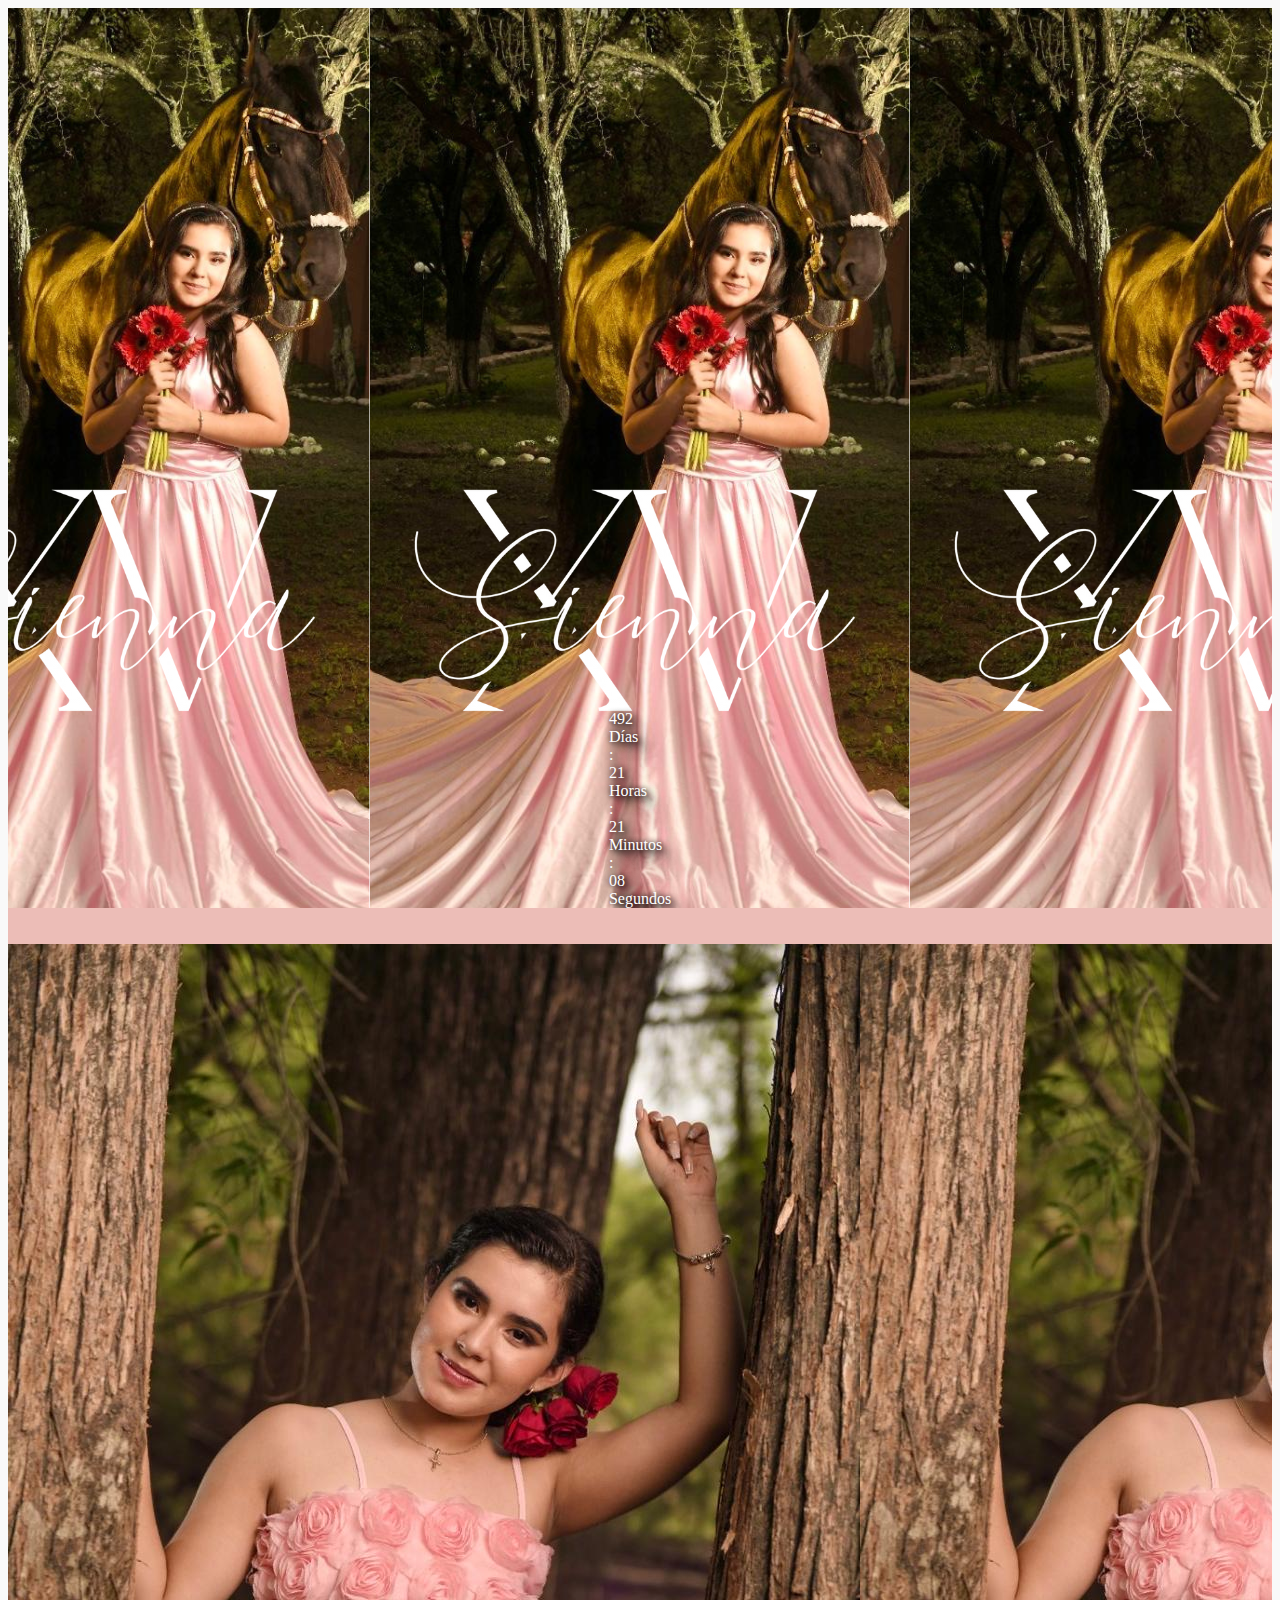
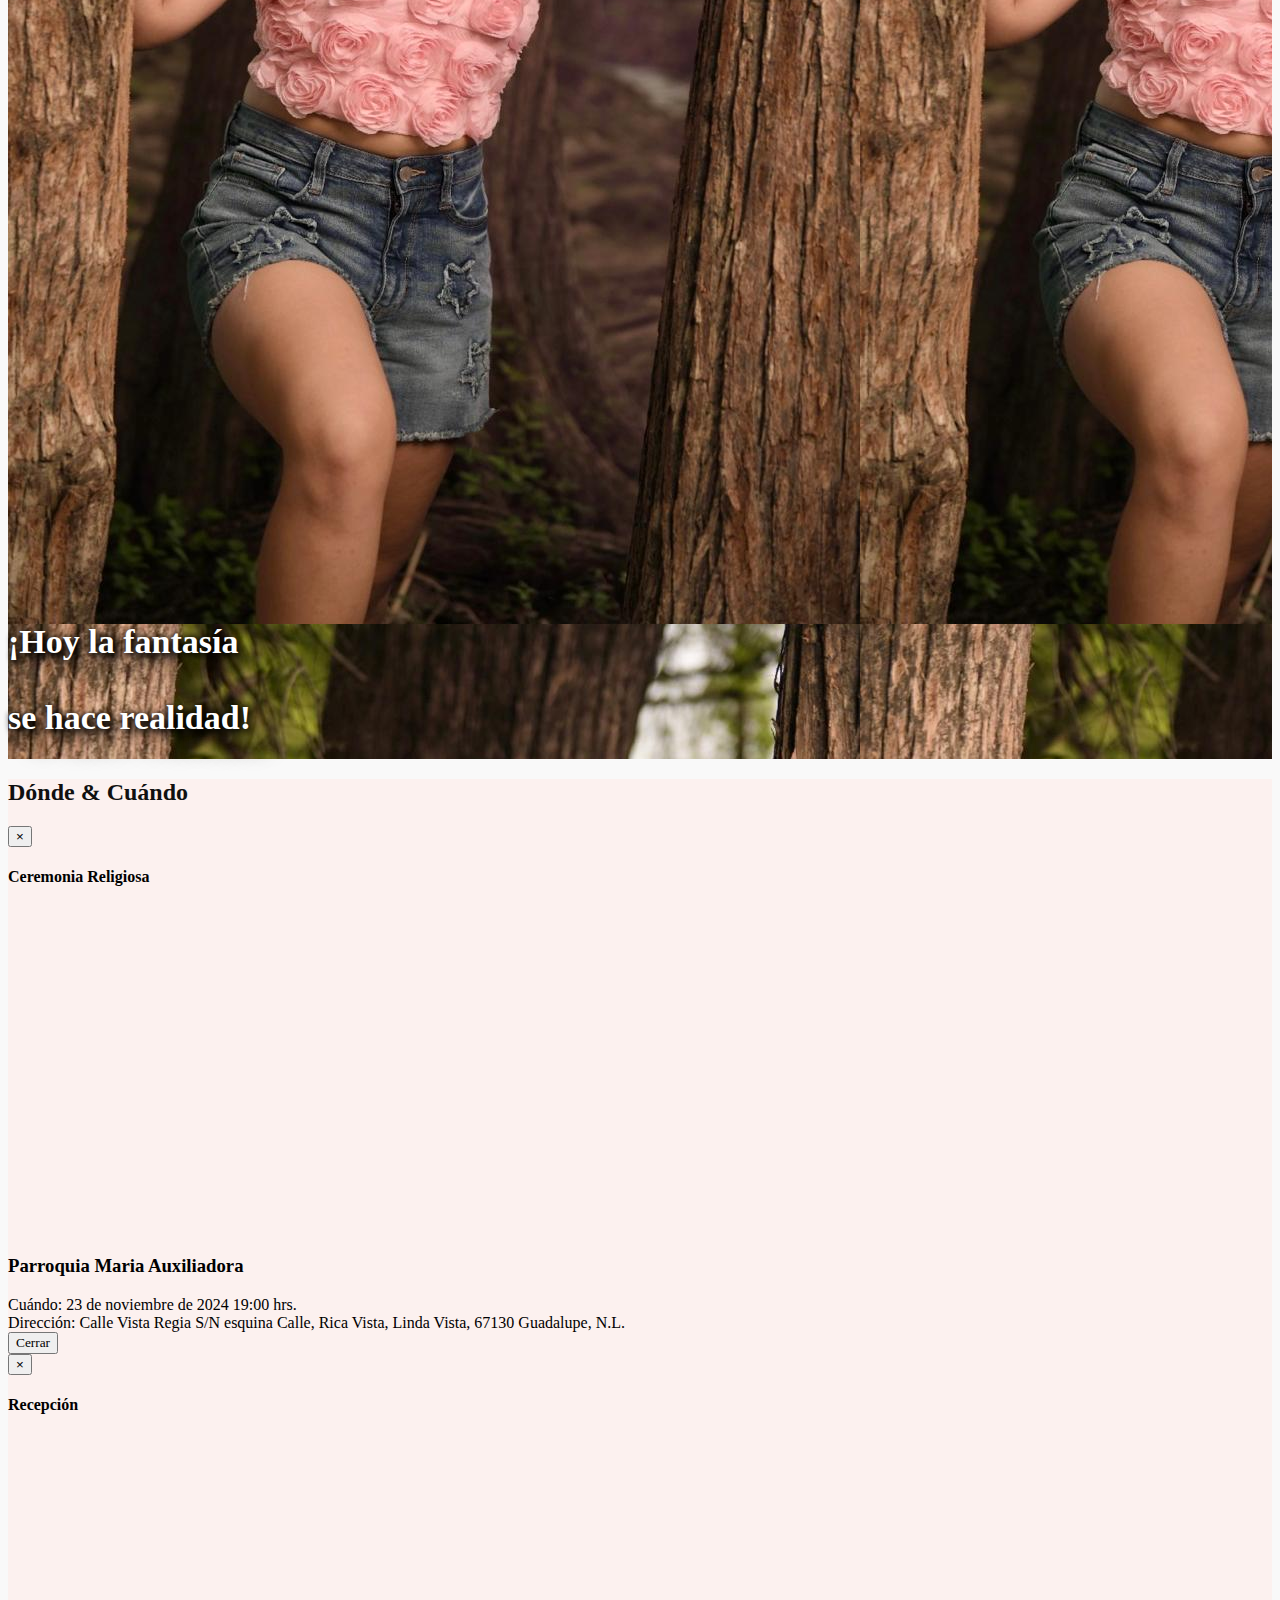
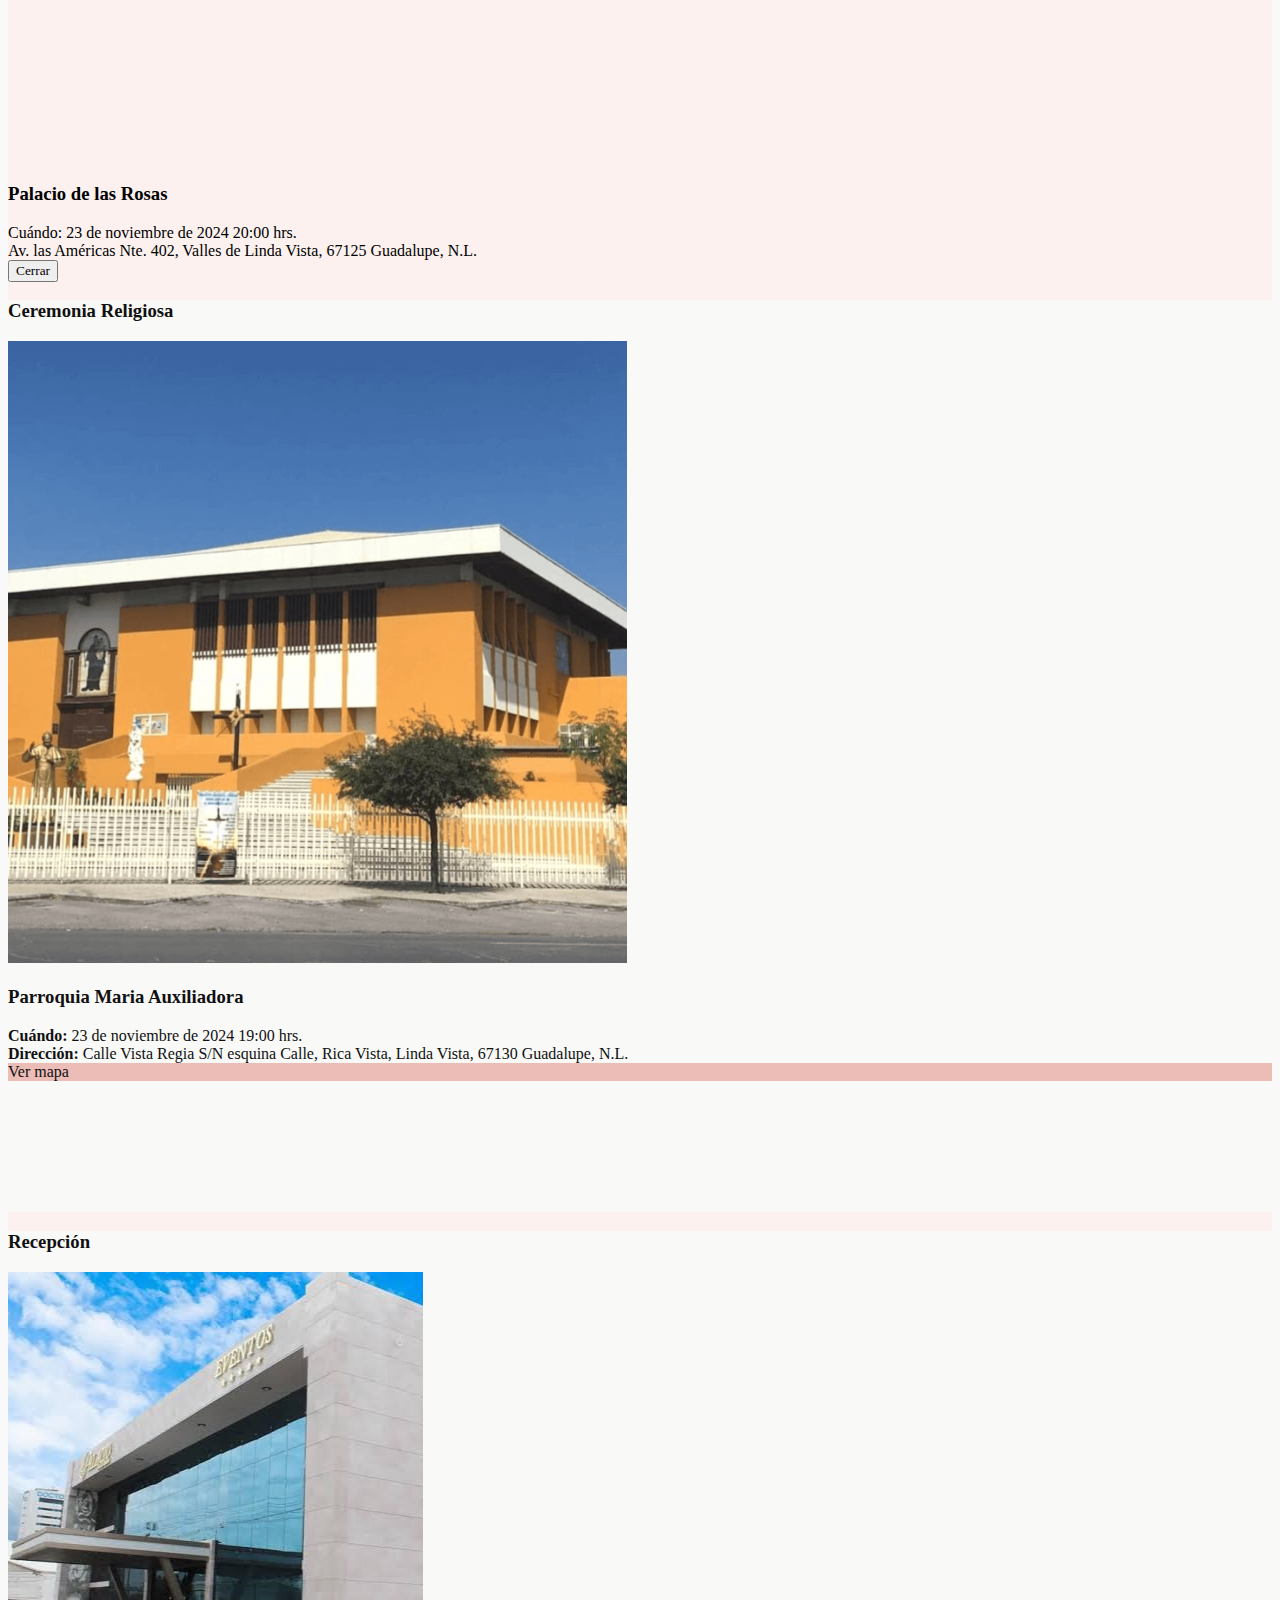
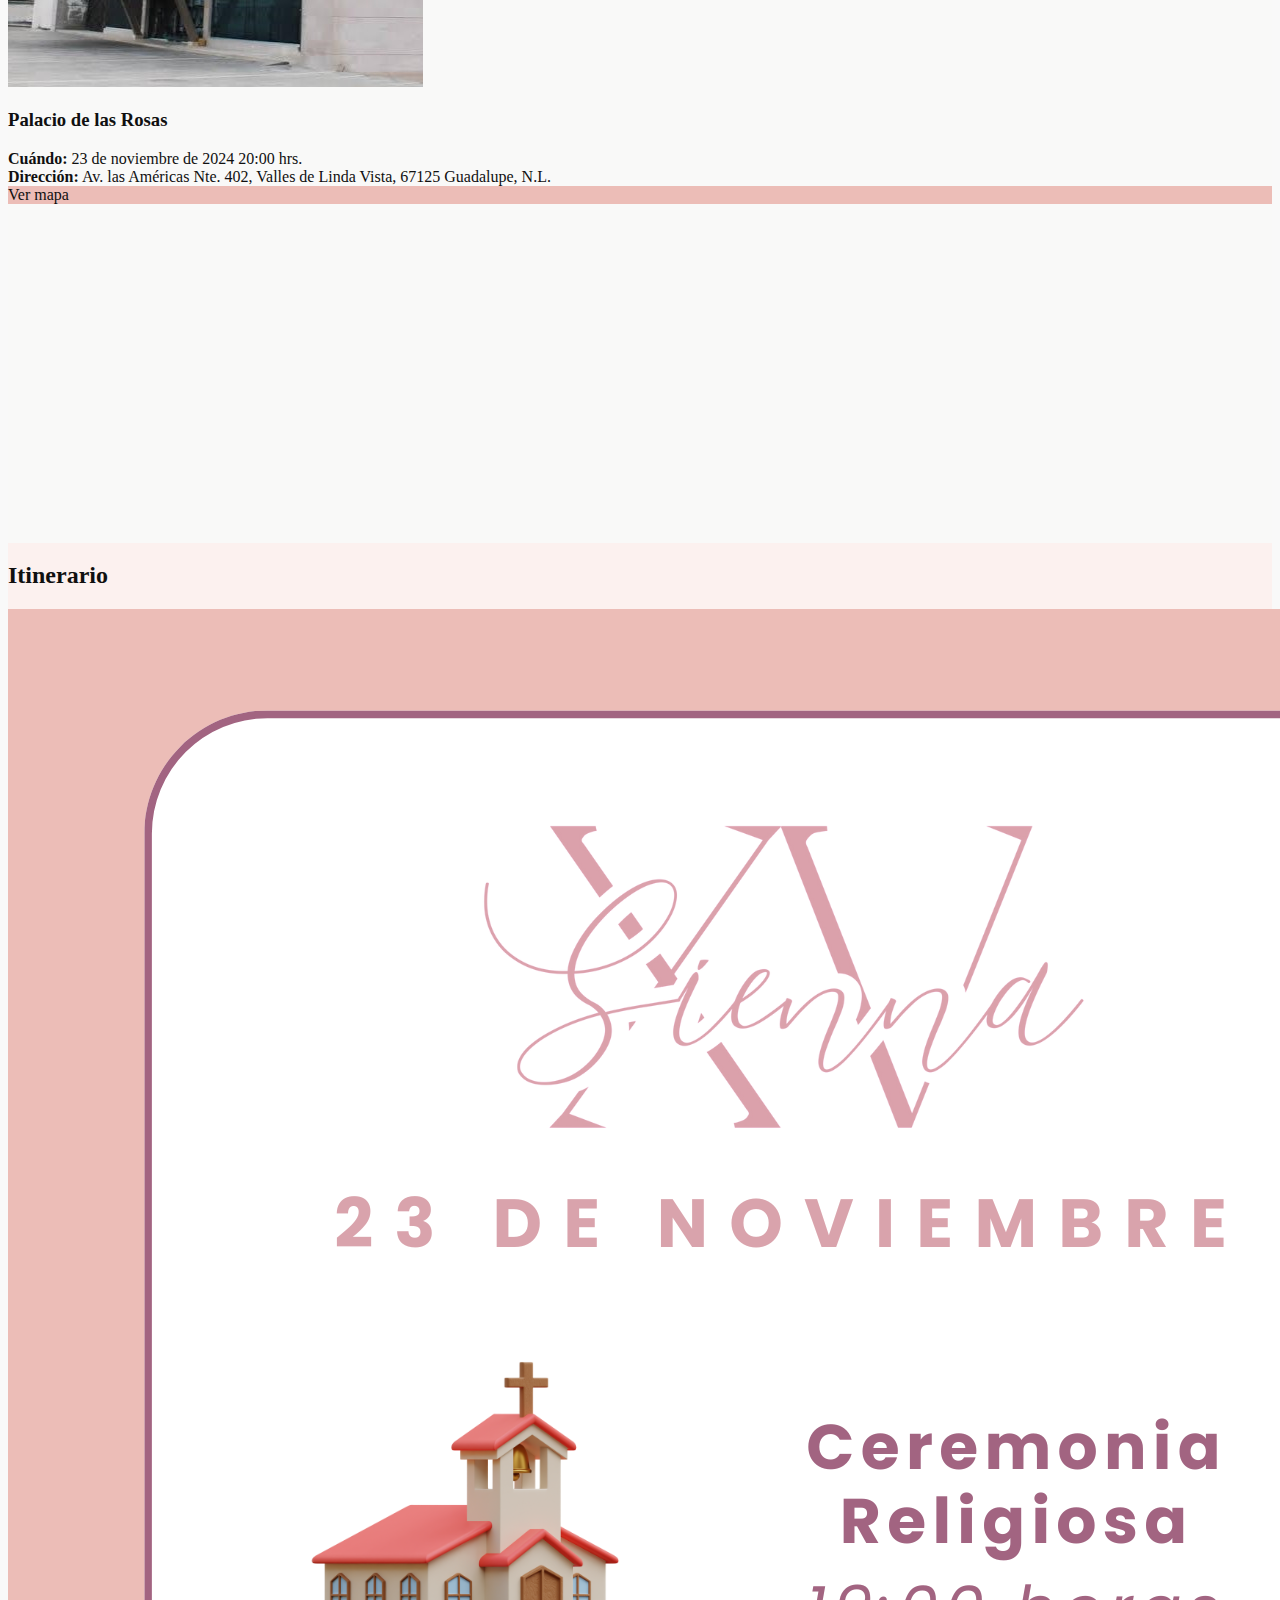
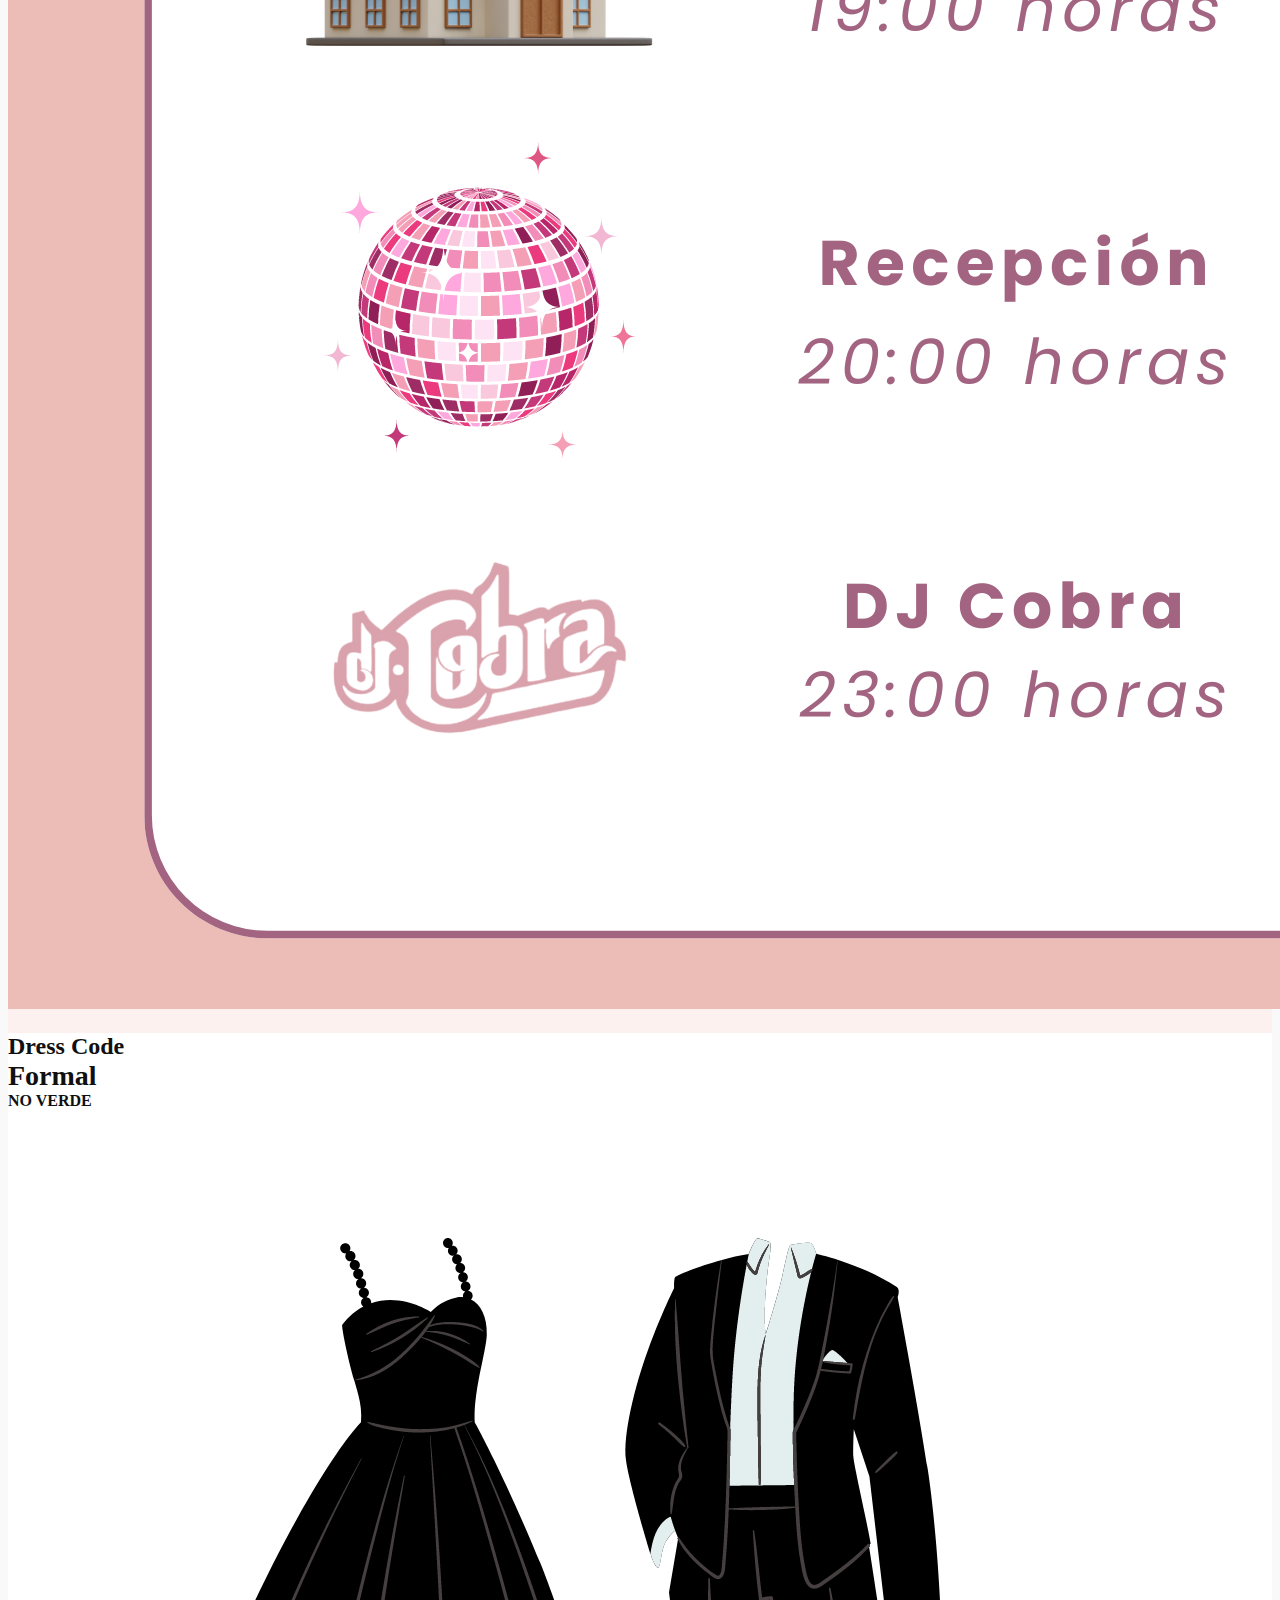
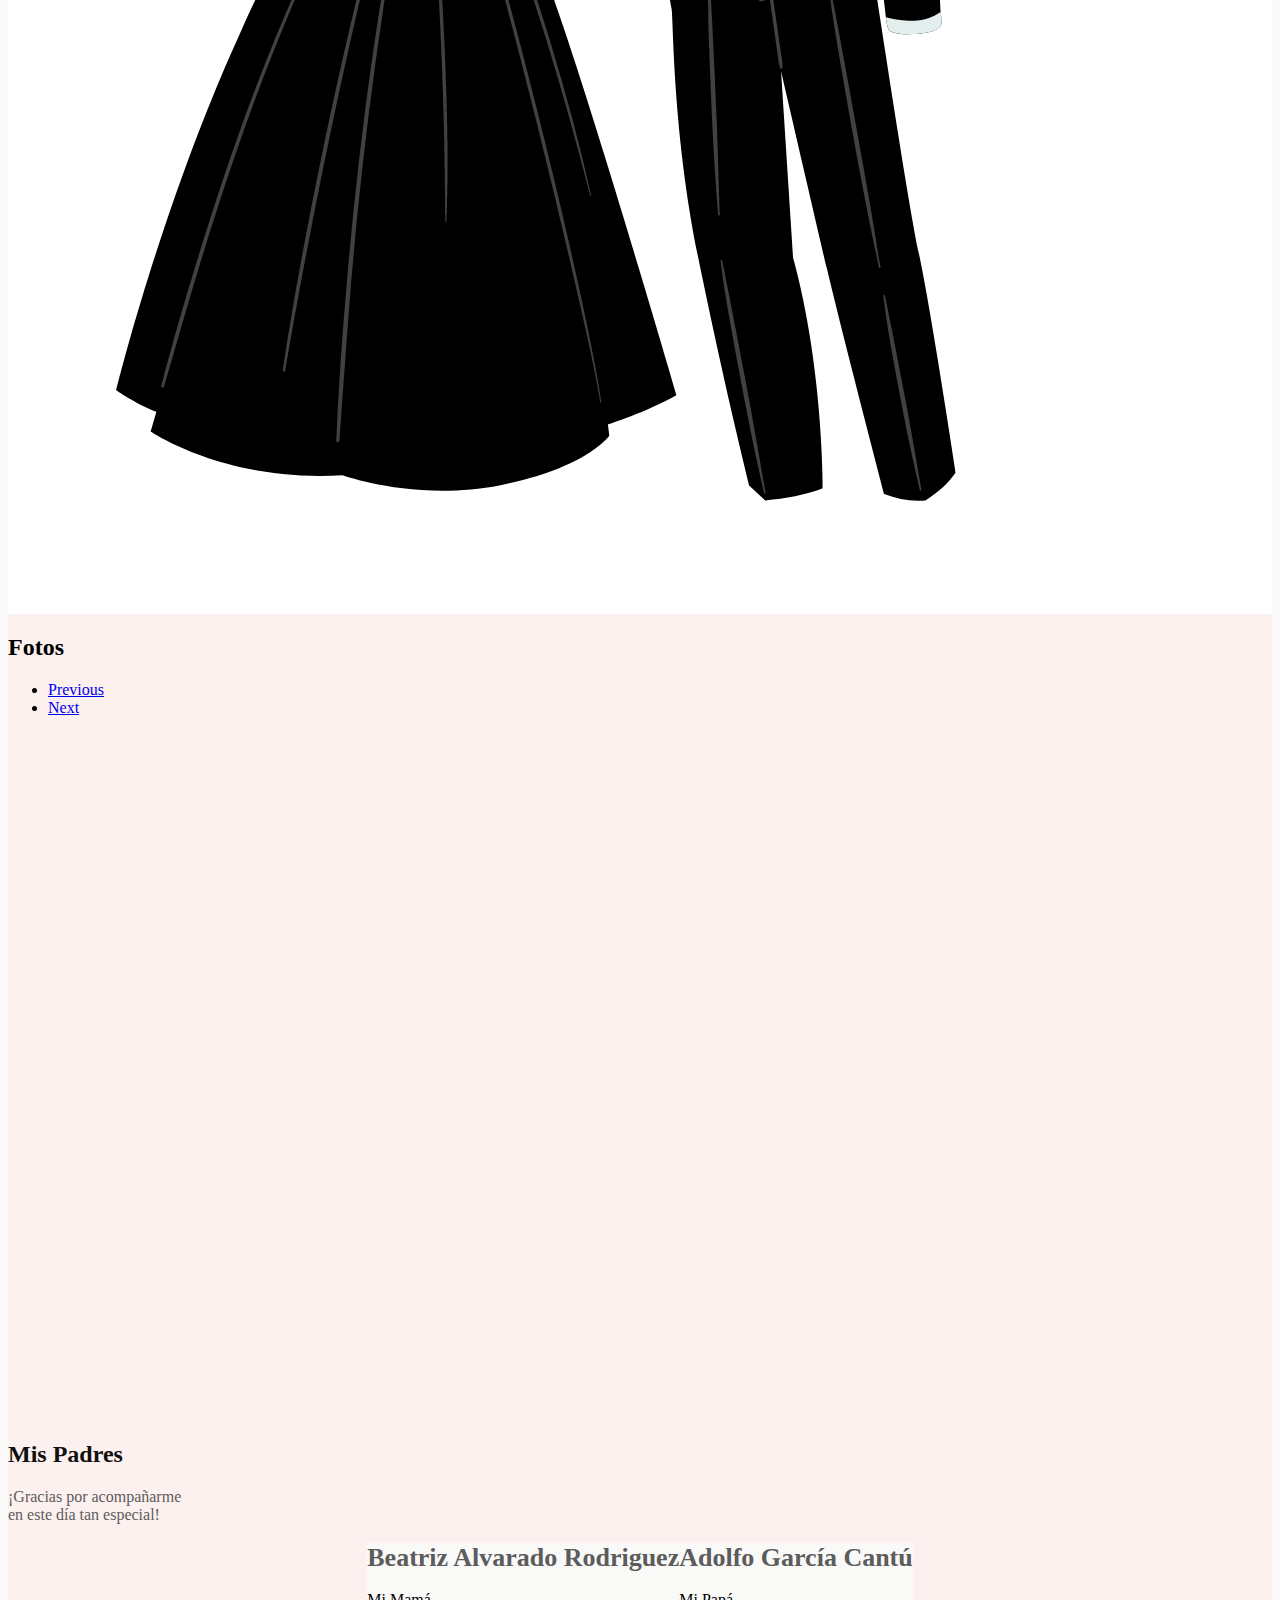
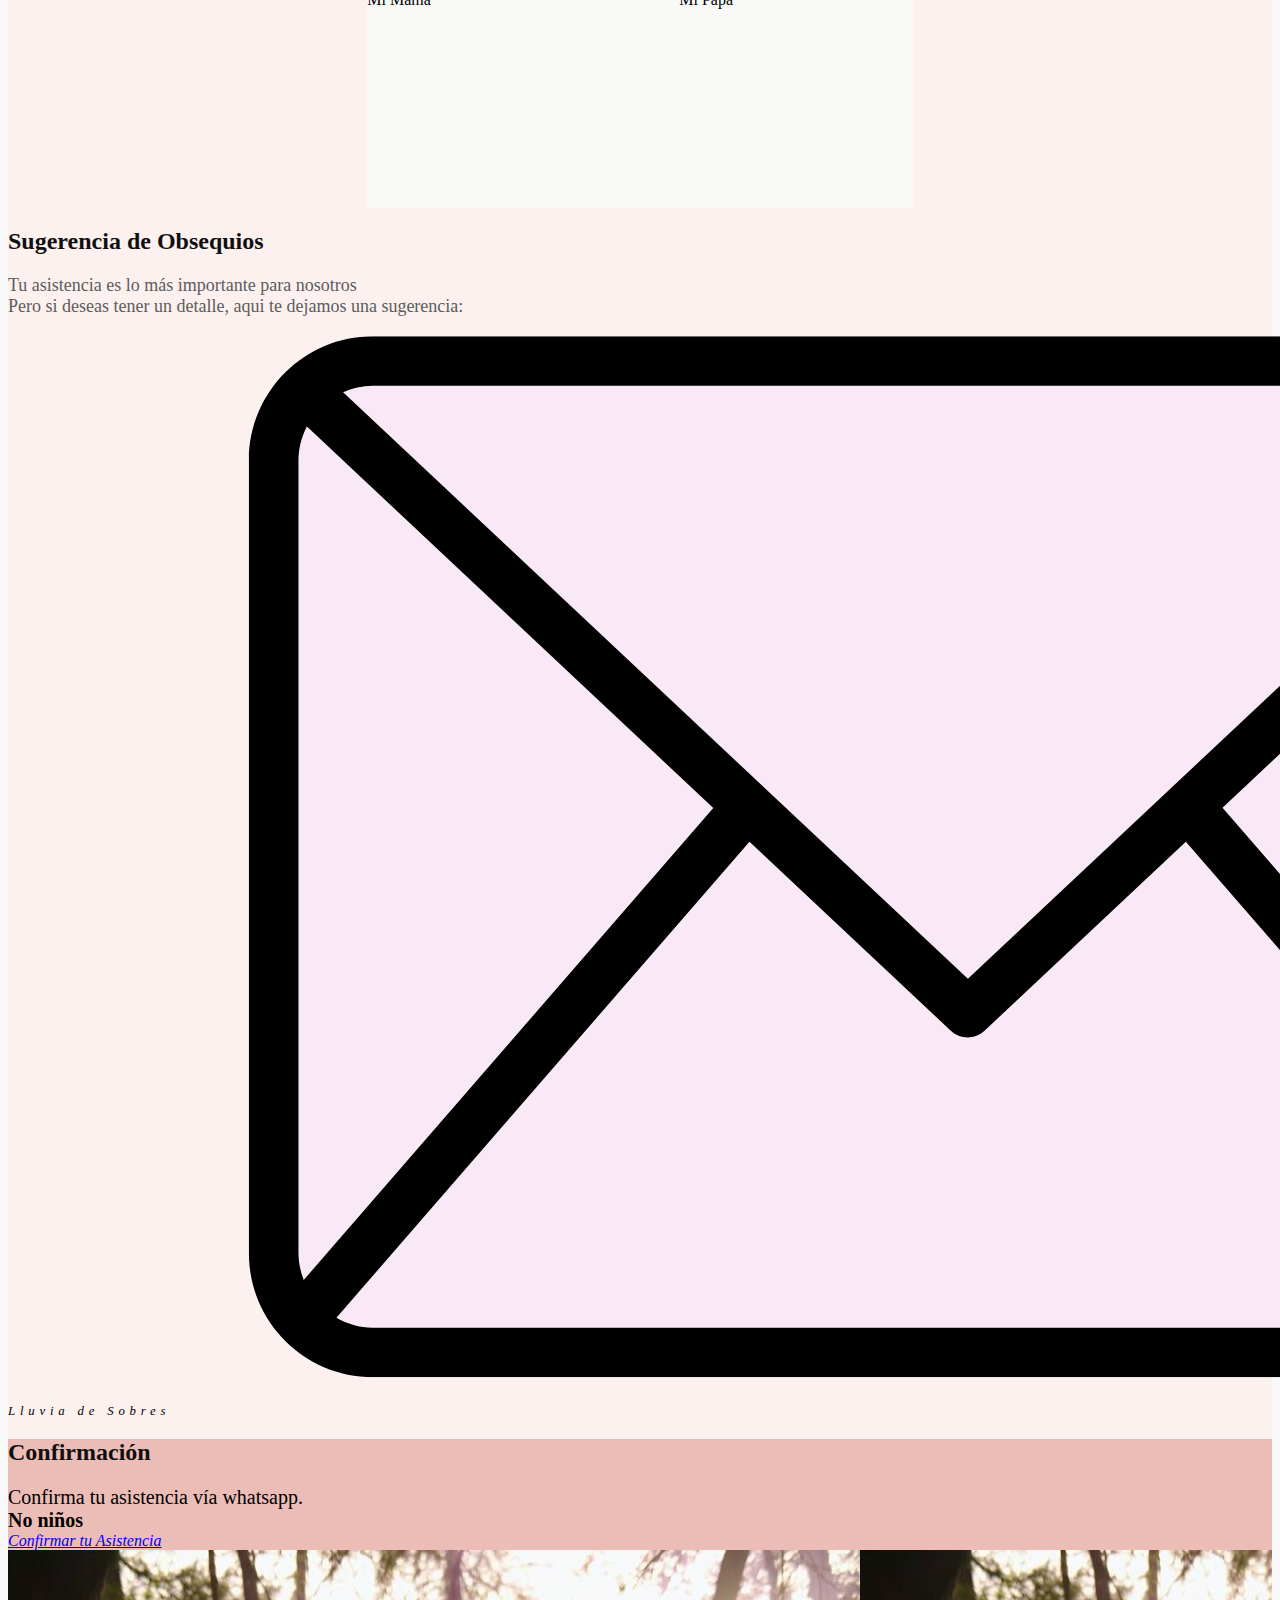
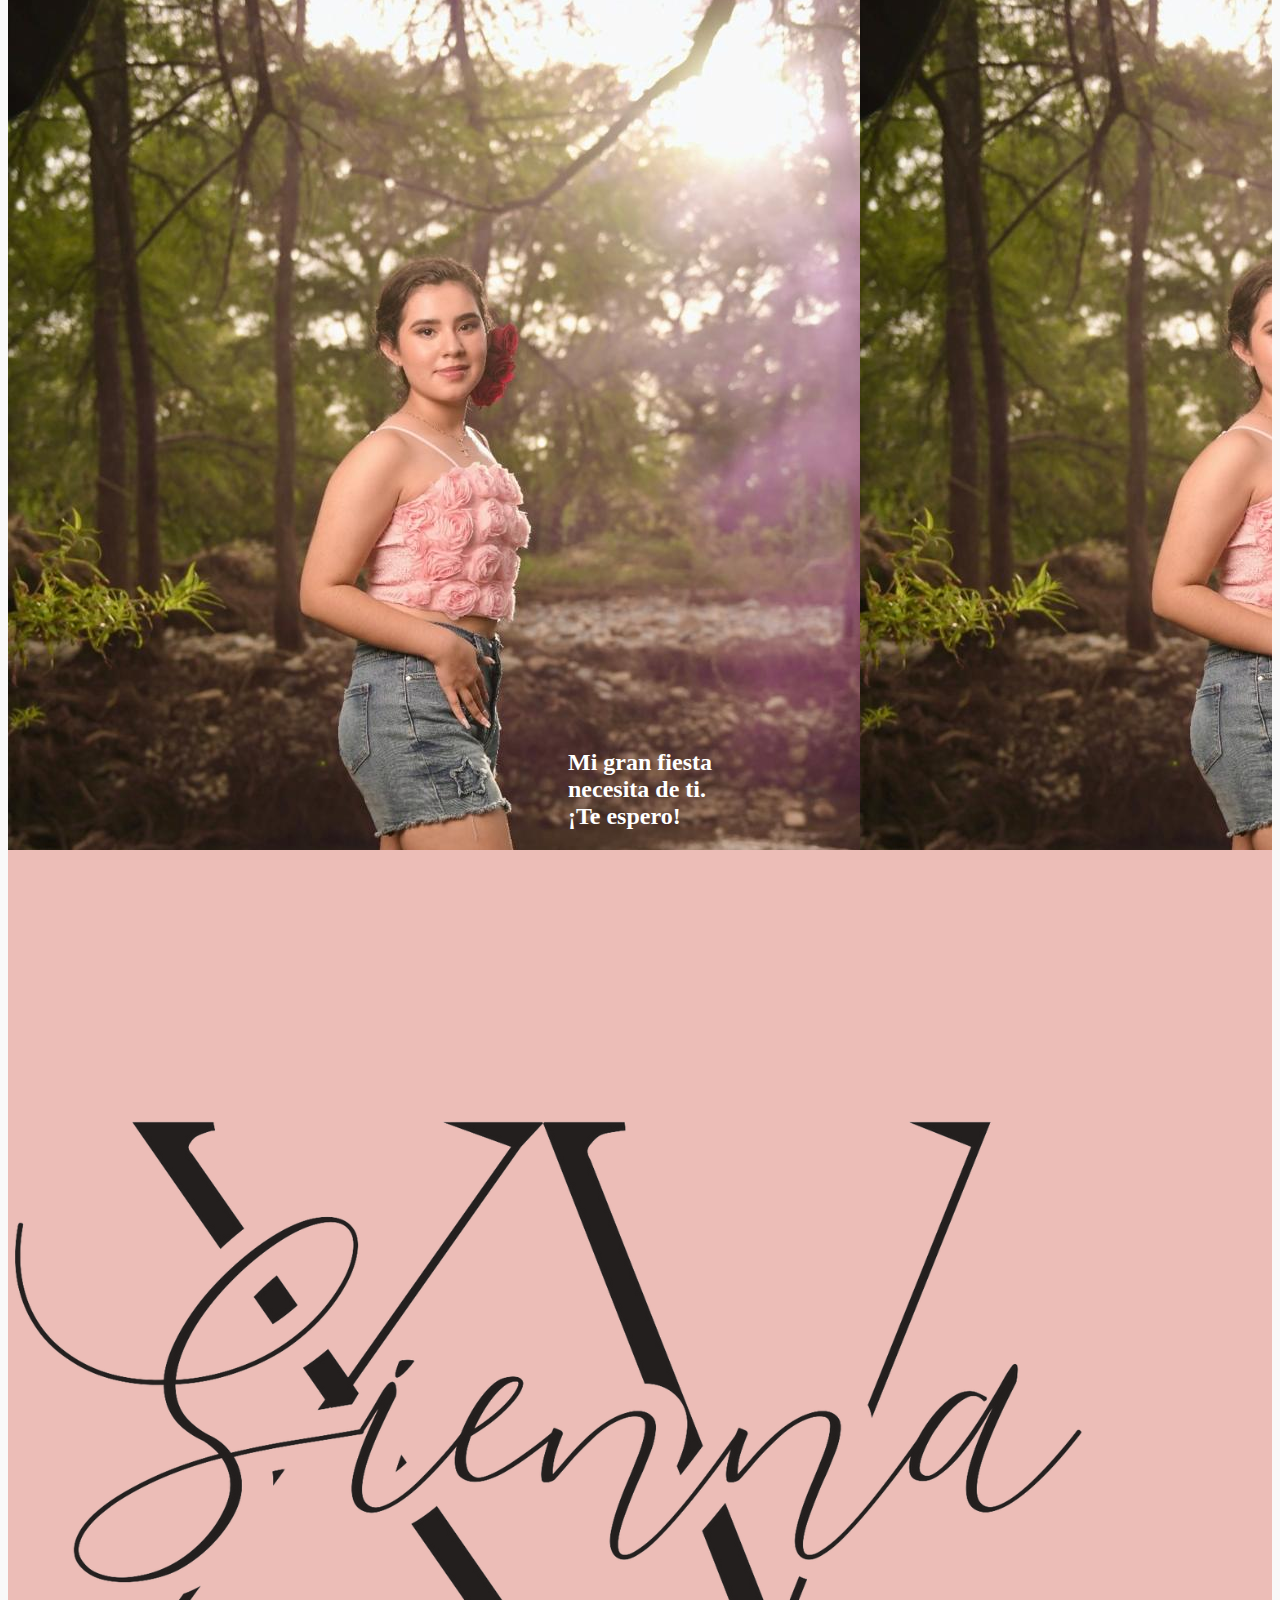
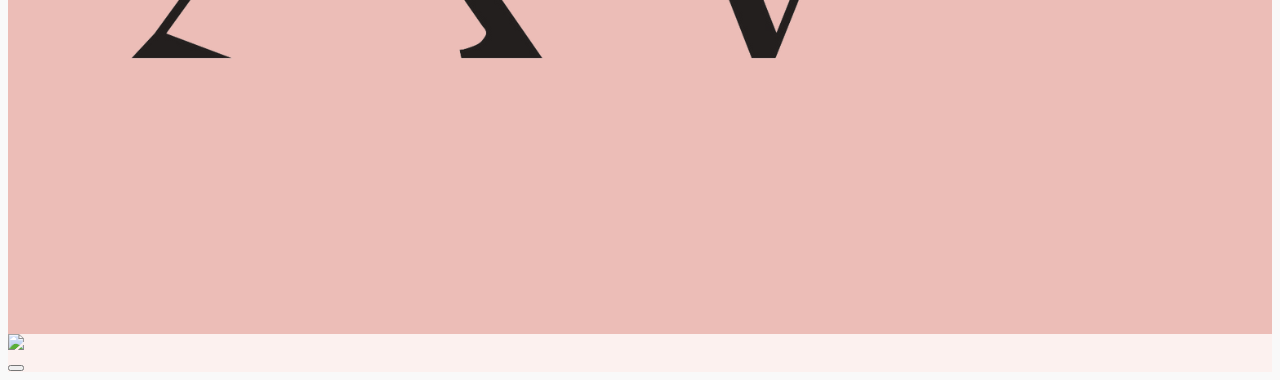
==== Index.html @ c0b5ac03 "Add files via upload" ====
<!DOCTYPE html>
<html lang="es" class="js flexbox flexboxlegacy canvas canvastext webgl no-touch geolocation postmessage no-websqldatabase indexeddb hashchange history draganddrop websockets rgba hsla multiplebgs backgroundsize borderimage borderradius boxshadow textshadow opacity cssanimations csscolumns cssgradients cssreflections csstransforms csstransforms3d csstransitions fontface generatedcontent video audio localstorage sessionstorage webworkers no-applicationcache svg inlinesvg smil svgclippaths desktop landscape"><head><meta http-equiv="Content-Type" content="text/html; charset=UTF-8">

<meta http-equiv="X-UA-Compatible" content="IE=edge">

<meta name="viewport" content="width=device-width, initial-scale=1">

<meta name="description" content="Invitaciones para eventos">
<meta name="author" content="Desarrollado por Gonzalo Nuñez - nunezgonzalo@gmail.com">
<meta name="slug" content="misxv-sienna-p ">
<meta property="og:title" content="Mis XV - Sienna">
<meta property="og:type" content="article">


<meta property="og:description" content="📨 Micaela y Thiago">
<meta property="og:image" content="https://invitameok.com/invitaciones/admin/imagenes/18579/IMG-OGMIN.jpg">
<meta property="og:image:width" content="480">
<meta property="og:image:height" content="320">

<script async="" src="./Nuevo mensaje!_files/fbevents.js.descargar"></script><script type="text/javascript" async="" src="./Nuevo mensaje!_files/js"></script><script async="" src="./Nuevo mensaje!_files/gtm.js.descargar"></script><script src="./Nuevo mensaje!_files/jquery-3.6.0.min.js.descargar" type="text/javascript"></script>
<script src="./Nuevo mensaje!_files/bootstrap.min.js.descargar" type="text/javascript"></script>
<link type="image/x-icon" rel="shortcut icon" href="https://invitameok.com/js/whatsapp/assets/img/browser-title-number.png">

<link href="./Nuevo mensaje!_files/fontawesome.min.css" rel="stylesheet">
<link href="./Nuevo mensaje!_files/czm-chat-support.css" rel="stylesheet">

<script src="./Nuevo mensaje!_files/confetti.browser.js.descargar" type="text/javascript"></script>
<link rel="stylesheet" href="./Nuevo mensaje!_files/font-awesome_all.min.css">

<style type="text/css">@font-face {font-family:Russo One;font-style:normal;font-weight:400;src:url(/cf-fonts/s/russo-one/5.0.18/latin/400/normal.woff2);unicode-range:U+0000-00FF,U+0131,U+0152-0153,U+02BB-02BC,U+02C6,U+02DA,U+02DC,U+0304,U+0308,U+0329,U+2000-206F,U+2074,U+20AC,U+2122,U+2191,U+2193,U+2212,U+2215,U+FEFF,U+FFFD;font-display:swap;}@font-face {font-family:Russo One;font-style:normal;font-weight:400;src:url(/cf-fonts/s/russo-one/5.0.18/cyrillic/400/normal.woff2);unicode-range:U+0301,U+0400-045F,U+0490-0491,U+04B0-04B1,U+2116;font-display:swap;}@font-face {font-family:Russo One;font-style:normal;font-weight:400;src:url(/cf-fonts/s/russo-one/5.0.18/latin-ext/400/normal.woff2);unicode-range:U+0100-02AF,U+0304,U+0308,U+0329,U+1E00-1E9F,U+1EF2-1EFF,U+2020,U+20A0-20AB,U+20AD-20CF,U+2113,U+2C60-2C7F,U+A720-A7FF;font-display:swap;}</style>

<link rel="stylesheet" href="./Nuevo mensaje!_files/bootstrap.min.css">

<link rel="stylesheet" href="./Nuevo mensaje!_files/animate.min.css">

<link rel="stylesheet" href="./Nuevo mensaje!_files/style.css">
<link rel="stylesheet" href="./Nuevo mensaje!_files/estilos.css">


<link rel="stylesheet" href="./Nuevo mensaje!_files/venobox.min.css" type="text/css" media="screen">
<style type="text/css">@font-face {font-family:Roboto;font-style:normal;font-weight:400;src:url(/cf-fonts/s/roboto/5.0.11/latin-ext/400/normal.woff2);unicode-range:U+0100-02AF,U+0304,U+0308,U+0329,U+1E00-1E9F,U+1EF2-1EFF,U+2020,U+20A0-20AB,U+20AD-20CF,U+2113,U+2C60-2C7F,U+A720-A7FF;font-display:swap;}@font-face {font-family:Roboto;font-style:normal;font-weight:400;src:url(/cf-fonts/s/roboto/5.0.11/cyrillic-ext/400/normal.woff2);unicode-range:U+0460-052F,U+1C80-1C88,U+20B4,U+2DE0-2DFF,U+A640-A69F,U+FE2E-FE2F;font-display:swap;}@font-face {font-family:Roboto;font-style:normal;font-weight:400;src:url(/cf-fonts/s/roboto/5.0.11/greek-ext/400/normal.woff2);unicode-range:U+1F00-1FFF;font-display:swap;}@font-face {font-family:Roboto;font-style:normal;font-weight:400;src:url(/cf-fonts/s/roboto/5.0.11/vietnamese/400/normal.woff2);unicode-range:U+0102-0103,U+0110-0111,U+0128-0129,U+0168-0169,U+01A0-01A1,U+01AF-01B0,U+0300-0301,U+0303-0304,U+0308-0309,U+0323,U+0329,U+1EA0-1EF9,U+20AB;font-display:swap;}@font-face {font-family:Roboto;font-style:normal;font-weight:400;src:url(/cf-fonts/s/roboto/5.0.11/latin/400/normal.woff2);unicode-range:U+0000-00FF,U+0131,U+0152-0153,U+02BB-02BC,U+02C6,U+02DA,U+02DC,U+0304,U+0308,U+0329,U+2000-206F,U+2074,U+20AC,U+2122,U+2191,U+2193,U+2212,U+2215,U+FEFF,U+FFFD;font-display:swap;}@font-face {font-family:Roboto;font-style:normal;font-weight:400;src:url(/cf-fonts/s/roboto/5.0.11/greek/400/normal.woff2);unicode-range:U+0370-03FF;font-display:swap;}@font-face {font-family:Roboto;font-style:normal;font-weight:400;src:url(/cf-fonts/s/roboto/5.0.11/cyrillic/400/normal.woff2);unicode-range:U+0301,U+0400-045F,U+0490-0491,U+04B0-04B1,U+2116;font-display:swap;}</style>
<style>
            @font-face{
                font-family:Vibes;
                src: url(/invitaciones/fonts/theme/4Mi5RG_9LjQYrTU55GN_L6CWcynf_cDxXwCLxiixG1c.ttf);            }
        </style>
<style>
            @font-face{
                font-family:LifeSavers;
                src: url(/invitaciones/fonts/theme/LifeSavers-Regular.ttf);               /* src: url(/fonts/theme/Kqy6-utIpx_30Xzecmeo8_esZW2xOQ-xsNqO47m55DA.ttf);*/
            }
        </style>

<style>
        @font-face{
            font-family:Josefin Slab;
            src: url('/invitaciones/fonts/theme/46aYWdgz-1oFX11flmyEfS3USBnSvpkopQaUR-2r7iU.ttf');
        }
        .modal-audio{
            padding: 4%;
            text-align: center;
        }
        .modal-audio span{
            color: black !important;
        }
        .modal-audio .btn{
            border-radius: 10px;
            margin-top: 3%;
        }
        .letraPrincipal{
            font-family:Vibes !important;
        }
        .letraSecundaria{
            font-family:LifeSavers !important;
        }

    </style>
<meta name="msapplication-TileColor" content="#ffffff">
<meta name="msapplication-TileImage" content="/ms-icon-144x144.png">
<meta name="theme-color" content="#ffffff">
<title>Nuevo mensaje!</title>

<link href="./Nuevo mensaje!_files/bootstrap(1).min.css" rel="stylesheet" type="text/css">

<link href="./Nuevo mensaje!_files/font-awesome.min.css" rel="stylesheet" type="text/css">


<link href="./Nuevo mensaje!_files/flexslider.css" rel="stylesheet" type="text/css">

<link href="./Nuevo mensaje!_files/magnific-popup.css" rel="stylesheet" type="text/css">

<link href="./Nuevo mensaje!_files/animate.css" rel="stylesheet" type="text/css">


<link href="./Nuevo mensaje!_files/owl.carousel.css" rel="stylesheet" type="text/css">

<link href="./Nuevo mensaje!_files/style(1).css" rel="stylesheet" type="text/css">

<link rel="stylesheet" href="./Nuevo mensaje!_files/theme6.css" type="text/css" media="screen">

<script type="text/javascript">(function(w,d,s,l,i){w[l]=w[l]||[];w[l].push({'gtm.start':
		new Date().getTime(),event:'gtm.js'});var f=d.getElementsByTagName(s)[0],
		j=d.createElement(s),dl=l!='dataLayer'?'&l='+l:'';j.async=true;j.src=
		'https://www.googletagmanager.com/gtm.js?id='+i+dl;f.parentNode.insertBefore(j,f);
		})(window,document,'script','dataLayer','GTM-TSX3KSM');</script>

<style>
            .personalColorTitutlo{
                color: #ffffff !important;
            }
            .personalColorFraseLarga{
                color: #ffffff !important;
            }
            .personalColorFraseFinal{
                color: #ffffff !important;
            }
            
            #message::placeholder { 
                color: #000000 !important;
                opacity: 1; 
            }
        </style>
<style>
		#qrcode {
			max-width:250px;
			padding: 10px;
			background-color: white;
			margin: 0px auto;
		}
			
		.sobre {
		    width: 100%;
			position: relative;
			bottom: 0px;
			position: absolute;
			background: #fafafa;
			z-index: 99;
		}
		.sup {
				top: 0;
			height: 60%;
			border-bottom-right-radius: 15px;
			border-bottom-left-radius: 15px;
			border: 2px solid black;
			box-shadow: 1px 4px 12px #000000b5;
			z-index: 101;
		}
		.sdw {
			bottom: 0;
			height: 55%;
			border-top-left-radius:15px;
			border-top-right-radius:15px;
			border: 2px solid black;
		}
		.sobreNames {
			width: 100%;
			text-align: center;
			bottom: 100px;
			position: absolute;
			font-size: 33px;
			line-height: 45px;
		}
		.sello {
		
			text-align: center;
			bottom: 0%;
			background: #9e9090;
			border-radius: 50px;
			position: absolute;
			width: 100px;
			color: white;
			margin: 0px auto;
			left: 50%;
			margin-left: -50px;
			padding: 20px;
			margin-bottom: -27px;
			z-index: 199999;
		} 
		.mesa {
			width: 330px;
			max-width: 330px;
			margin: 0px auto;
			position: absolute;
			z-index: 999;
			top: 20px;
			height: 250px;
			overflow: hidden;		

			}
			.blackclover {
				/* border: solid black; */
				width: 100%;
				/* background-color: #9E9E9E; */
				height: 100%;
				border-top: 230px solid #bcbcbc;
				position: absolute;
				z-index: 8;
				border-bottom: 230px solid #bcbcbc;
				border-left: 30px solid #bcbcbc;
				border-right: 30px solid #bcbcbc;
			}
		
		
		</style>
<script type="text/javascript">
	/*	$(".sello").on('click',function(){
			$(".sup").slideUp("slow");
			setTimeout(()=> {
			$(".sdw").slideUp("slow");
			$(".blackclover").fadeOut("slow");
			}
			,200);
			
		});*/
		
		</script>
<style type="text/css" id="ate_helper_css">.addeventatc_dropdown .drop_markup {background-color:#f4f4f4;}.addeventatc_dropdown .frs a {margin:0!important;padding:0!important;font-style:normal!important;font-weight:normal!important;line-height:110%!important;background-color:#fff!important;text-decoration:none;font-size:9px!important;color:#cacaca!important;display:inline-block;}.addeventatc_dropdown .frs a:hover {color:#999!important;}.addeventatc .start, .addeventatc .end, .addeventatc .timezone, .addeventatc .title, .addeventatc .description, .addeventatc .location, .addeventatc .organizer, .addeventatc .organizer_email, .addeventatc .facebook_event, .addeventatc .all_day_event, .addeventatc .date_format, .addeventatc .alarm_reminder, .addeventatc .recurring, .addeventatc .attendees, .addeventatc .client, .addeventatc .calname, .addeventatc .uid, .addeventatc .sequence, .addeventatc .status, .addeventatc .method, .addeventatc .transp {display:none!important;}</style></head>
<body data-pais="Mexico" id="invitacion" class="body-offcanvas pace-done" data-category="Cumple XV" style="background: #f9f9f9;" data-idpase="802" data-slug="misxv-sienna-p"><div class="pace  pace-inactive"><div class="pace-progress" data-progress-text="100%" data-progress="99" style="transform: translate3d(100%, 0px, 0px);">
  <div class="pace-progress-inner"></div>
</div>
<div class="pace-activity"></div></div>


<noscript><iframe src="https://www.googletagmanager.com/ns.html?id=GTM-TSX3KSM"
		height="0" width="0" style="display:none;visibility:hidden"></iframe></noscript>


<div id="preloader22" style="">
<div class="alignment">
<div class="v-align center-middle">

</div>
</div>
</div>



<div class="container containerCustom px-0" id="nav-header">
</div>



<div class="container containerCustom px-0">
<div id="homeslider-wrap" class="homesliderimage2" style="height: 100vh; background-image:url(5v4.png); display: flex; justify-content: center; align-items: flex-end; background-position: 50% 50%; background-color: #FFF; -webkit-transform: translateZ(0); overflow: hidden;">
<div id="countdown" class="vertical-center countdown-box">
<div class="row">
    <div class="col-md-offset-1 col-md-10 carousel-caption2 animated-element-1 delay1 my-5 animated fadeIn">
        <div id="clock" class="personalColorTitutlo"><span class="wraper-clock letraPrincipal"><div class="value personalColorTitutlo letraPrincipal">492</div><div class="value-label letraPrincipal">Días</div></span><span class="sep">:</span><span class="wraper-clock letraPrincipal"><div class="value personalColorTitutlo letraPrincipal">21</div><div class="value-label letraPrincipal">Horas</div></span><span class="sep">:</span><span class="wraper-clock letraPrincipal"><div class="value personalColorTitutlo letraPrincipal">21</div><div class="value-label letraPrincipal">Minutos</div></span><span class="sep">:</span><span class="wraper-clock letraPrincipal"><div class="value personalColorTitutlo letraPrincipal">08</div><div class="value-label letraPrincipal">Segundos</div></span></div>
    </div>
</div>
</div>
</div>
</div>
    <div class="container containerCustom footer-background-cover1" style="background: #ecbdb7">
<br><br>
</div>  

<section id="FRASELARGA" class="container containerCustom background-cover " style="background-color: #333;background-image: url(2.jpg)">
<div class="row">
<div class="col-lg-8 col-md-offset-2" style="min-height: 1vh;display: flex; align-items: center;">
<div class="hash-box">
<div class="text-center">
<h1 class="frasesMax letraSecundaria personalColorFraseLarga" style="text-shadow: 0 1px 2px rgba(0,0,0,0.6);">
<br><br><br><br><br><br><br><br><br><br><br><br><br><br><br><br><br><br><br><br><br><br><br><br><br><br><br><br><br><br><br><br><br><br> <div style="text-shadow: 1px 1px 6px rgba(0,0,0,0.9), 4px 4px 6px rgba(0,0,0,0.5), 8px 8px 11px rgba(0,0,0,0.75), 22px 22px 20px rgba(0,0,0,0.4), -2px -2px 5px rgba(0,0,0,0.2), 2px 2px 5px rgba(0,0,0,0.2);"> <div style="font-size:34px;font-family:great vibes;">¡Hoy la fantasía<br> <br>se hace realidad! </div>
</div></h1>
</div>
</div>
</div>
</div>
</section>


<section class="container containerCustom" style="background-color: #fcf1ef">
<section id="wedding-header" class="wedding-header-single-page">
<div class="text-center">


<h2 class="headline letraPrincipal" style="color: #101010 !important;">Dónde &amp; Cuándo</h2>
</div>
</section>


<script type="text/javascript">$(document).ready(function() {  $("#wedding-info .wraper-we letraSecundaria").css("background-color", "rgba(249, 249, 248, 1)");  $("#wedding-info .wraper-we2 letraSecundaria").css("background-color", "none !important");  $(".otros-hoteles-bk").css("background-color", "rgba(249, 249, 248, 1)");  $(".cbuBox").css("background-color", "none !important");});</script>

<div id="mapa1" class="modal fade" role="dialog">
<div class="modal-dialog">

<div class="modal-content" style="z-index:999;">
<div class="modal-header">
<button type="button" class="close" data-dismiss="modal">×</button>
<h4 class="modal-title">Ceremonia Religiosa</h4>
</div>
<div class="modal-body">
<div class="maps">

    <iframe src="https://www.google.com/maps/embed?pb=!1m18!1m12!1m3!1d28762.641873668323!2d-100.27332456523438!3d25.693488000000006!2m3!1f0!2f0!3f0!3m2!1i1024!2i768!4f13.1!3m3!1m2!1s0x8662eab19118424d%3A0x4d773af8f4e880cd!2sParroquia%20Salesiana%20Mar%C3%ADa%20Auxiliadora!5e0!3m2!1ses-419!2smx!4v1724031214097!5m2!1ses-419!2smx" width="370" height="325" style="border:0;" allowfullscreen="" loading="lazy" referrerpolicy="no-referrer-when-downgrade"></iframe>
</div>
<h3 class="wed-text">Parroquia Maria Auxiliadora </h3>
<div class="wed-text">Cuándo: 23 de noviembre de 2024 19:00 hrs. </div>
<div class="wed-text">Dirección: Calle Vista Regia S/N esquina Calle, Rica Vista, Linda Vista, 67130 Guadalupe, N.L. </div>
</div>
<div class="modal-footer">
<button type="button" class="btn letraSecundaria btn-default" data-dismiss="modal">Cerrar</button>
</div>
</div>
</div>
</div>
<div id="mapa2" class="modal fade" role="dialog">
<div class="modal-dialog">

<div class="modal-content">
<div class="modal-header">
<button type="button" class="close" data-dismiss="modal">×</button>
<h4 class="modal-title">Recepción</h4>
</div>
<div class="modal-body">
<div class="maps">

    <iframe src="https://www.google.com/maps/embed?pb=!1m18!1m12!1m3!1d3595.2928111440424!2d-100.25075081936144!3d25.694727519106213!2m3!1f0!2f0!3f0!3m2!1i1024!2i768!4f13.1!3m3!1m2!1s0x8662ebdcf2a4d46f%3A0x656850483a9b0852!2sEl%20Palacio%20de%20las%20Rosas!5e0!3m2!1ses-419!2smx!4v1724031694009!5m2!1ses-419!2smx" width="370" height="325" style="border:0;" allowfullscreen="" loading="lazy" referrerpolicy="no-referrer-when-downgrade"></iframe>
</div>
<h3 class="wed-text">Palacio de las Rosas</h3>

<div class="wed-text">Cuándo: 23 de noviembre de 2024 20:00 hrs. </div>
<div class="wed-text">Av. las Américas Nte. 402, Valles de Linda Vista, 67125 Guadalupe, N.L. </div>
</div>
<div class="modal-footer">
<button type="button" class="btn letraSecundaria btn-default" data-dismiss="modal">Cerrar</button>
</div>
</div>
</div>
</div>

<script type="text/javascript">$(document).ready(function() {  $(".bgCeremoonias").css("background-color", "rgba(249, 249, 248, 1) !important");});</script> 

<section id="wedding-info" class="onepage">
<div class="">
<div class="row" style="width: 100%; margin: auto; justify-content: center;">

<div class="col-md-6 pading-text margin1 animated-element-1">
<div class="wraper-we letraSecundaria onepage alturaTarjetas bgCeremoonias" style="color: rgb(16, 16, 16) !important; background-color: rgb(249, 249, 248); height: 911.737px;">

<h3 class="letraSecundaria">Ceremonia Religiosa </h3>


<img src="ig.png" alt="480x320" class="img-responsive center-block fl-wd">

<h3 class="wed-text letraSecundaria">Parroquia Maria Auxiliadora </h3>

<div class="wed-text"><b>Cuándo: </b> 23 de noviembre de 2024 19:00 hrs. </div>
<div class="wed-text"><b>Dirección:</b> Calle Vista Regia S/N esquina Calle, Rica Vista, Linda Vista, 67130 Guadalupe, N.L. </div>
<div type="button" class="btn-map" data-toggle="modal" data-target="#mapa1">Ver mapa</div>


</div>
</div>



<div class="col-md-6 pading-text margin1 animated-element-1">
<div class="wraper-we letraSecundaria onepage alturaTarjetas bgCeremoonias" style="color: rgb(16, 16, 16) !important; background-color: rgb(249, 249, 248); height: 911.737px;">

<h3 class="letraSecundaria">Recepción </h3>

<img src="sl.jpg" alt="480x320" class="img-responsive center-block fl-wd">

<h3 class="wed-text letraSecundaria">Palacio de las Rosas</h3>

<div class="wed-text"><b>Cuándo: </b> 23 de noviembre de 2024 20:00 hrs. </div>
<div class="wed-text"><b>Dirección:</b> Av. las Américas Nte. 402, Valles de Linda Vista, 67125 Guadalupe, N.L. </div>
<div type="button" class="btn-map" data-toggle="modal" data-target="#mapa2">Ver mapa</div>


</div>
</div>



</div>


<section id="wedding-header" class="wedding-header-single-page">
<div class="">

</div>
</section>





<section class="container containerCustom py-5" style="background-color: #fcf1ef" id="itinerario">
<div class="row dresscode">

<div class="text-center">
<h2 class="headline letraPrincipal" style="color: #101010 !important;">Itinerario</h2>
<img src="it.png" alt="Icono" class="itinerarioImg"> </div>
</div>

</section>
<section class="container containerCustom" style="background-color: #ffffff">
<div class="row dresscode">

<div class="text-center">
<h2 class="headline letraPrincipal" style="color: #101010 !important;">Dress Code<br><div style="font-size:28px;">Formal</div><div style="font-size:16px;">NO VERDE</divstyle="font-size:28px;"> </h2>
<img src="vst.png" alt="480x320" class="img-responsive center-block img-headline-v2">
<h3 class="wed-text letraSecundaria" style="font-weight: 100;font-size: 16px; color: #101010 !important;"> <span> </span></h3>
</div>
</div>
</section>

<section id="portfolio" class="container px-0" style="background-color: 
    #fcf1ef">
<div class="text-center" style="    margin-bottom: 0px;">

<h2 class="titulo letraPrincipal" style="color: 
                #000000 !important;"> Fotos </h2>

</div>
<div name="portfolio" id="homeslider-wrap" class="slimax flexslider screen-adapter" style="height: 740px;">

    <ul class="slides animated fadeIn"> <li class="homesliderimage" style="background-image: url(&quot;7.jpg&quot;); width: 100%; float: left; margin-right: -100%; position: relative; opacity: 0; display: block; z-index: 1;" data-thumb-alt=""> </li><li class="homesliderimage" style="background-image: url(&quot;4.jpg&quot;); width: 100%; float: left; margin-right: -100%; position: relative; opacity: 0; display: block; z-index: 1;" data-thumb-alt=""> </li><li class="homesliderimage" style="background-image: url(&quot;6.jpg&quot;); width: 100%; float: left; margin-right: -100%; position: relative; opacity: 0; display: block; z-index: 1;" data-thumb-alt=""> </li><li class="homesliderimage flex-active-slide" style="background-image: url(&quot;9.jpg&quot;); width: 100%; float: left; margin-right: -100%; position: relative; opacity: 1; display: block; z-index: 2;" data-thumb-alt=""> </li><li class="homesliderimage flex-active-slide" style="background-image: url(&quot;3.jpg&quot;); width: 100%; float: left; margin-right: -100%; position: relative; opacity: 1; display: block; z-index: 2;" data-thumb-alt=""> </li><li class="homesliderimage" style="background-image: url(&quot;1.jpg&quot;); width: 100%; float: left; margin-right: -100%; position: relative; opacity: 0; display: block; z-index: 1;" data-thumb-alt=""> </li> </ul>

    <ul class="flex-direction-nav"><li class="flex-nav-prev"><a class="flex-prev" href="#">Previous</a></li><li class="flex-nav-next"><a class="flex-next" href="#">Next</a></li></ul>

</div>
</section> 

<script type="text/javascript">$(document).ready(function() {  $("#bridsmaid-groosman-content .thumbnail").css("background-color", "rgba(249, 249, 248, 1) !important");});</script>
<div class="container containerCustom" style="background-color: #fcf1ef">
<section id="bridsmaid-groosman-header" class="onepage">

<div class="text-center">


<h2 class="headline letraPrincipal" style="color: #101010 !important">Mis Padres</h2>
</div>

</section>

<div class="frasesMax letraSecundaria  2" style="color: #5c5c5c;margin-top: 0px;">
¡Gracias por acompañarme <br>en este día tan especial!
</div>

<section id="bridsmaid-groosman-content" class="onepage">
<div class="row text-center" style="display: flex; justify-content: center;">



<div class="col-sm-6 col-md-4 animated-element delay1">

<div class="thumbnail" style="background-color: rgb(249, 249, 248); height: 265.8px;">

<div class="caption animated-element-1">

<h3 style="color: #5c5c5c;" class="letraPrincipal"><div style="font-size:26px;"> Beatriz Alvarado Rodriguez </div></h3>
<p>Mi Mamá</p>
</div>

</div>

</div>


<div class="col-sm-6 col-md-4 animated-element delay2">

<div class="thumbnail" style="background-color: rgb(249, 249, 248); height: 265.8px;">

<div class="caption animated-element-1">

<h3 style="color: #5c5c5c;" class="letraPrincipal"><div style="font-size:26px;"> Adolfo García Cantú </div></h3>
<p>Mi Papá</p>
</div>

</div>

</div>







</div>
</section>
</div>


<div class="container containerCustom" style="background-color: #fcf1ef">
<section id="gift-registry" class="onepage">

<div class="text-center">

<h2 class="headline letraPrincipal" style="color: #101010;">Sugerencia de Obsequios</h2>

</div>

<div class="frasesMax letraSecundaria  " style="color: #5c5c5c;margin-top: 0px;">
<div style="font-size:18px;"> Tu asistencia es lo más importante para nosotros<br> Pero si deseas tener un detalle, aqui te dejamos una sugerencia: </div>
</div>
</section>


<section id="gift-logo-section" class="onepage">
<div class="container containerCustom contenedorRegalos cantRecuadros">


<a target="_blank" class="linkRegaloCuadro clearfix animated-element animated fadeInUp col-md-4">
<div class="clearfix cuadroRegalo ">
<img src="reg.png" class="imagenRegalo">
<div class="textRegalo letraSecundaria"> <span style="font-size:80%; letter-spacing: 0.3rem;"><i>Lluvia de Sobres</i></span> </div>
</div>
</a>
</div>

</section>
</div>

<section id="reserve-image-background" class="container containerCustom footer-background-cover1" style="background: #ecbdb7">
<div class="row">
<div class="col-xs-12">

<div class="about-section-wraper letraPrincipal onepage text-center animated-element-1">

    <h2 style="color: #101010; font-family: Vibes !important;"><b>Confirmación</b></h2>
</div>

</div>
</div>
<div class="row">
<div class="frasesMax letraSecundaria  " style="color: #000000 !important;">
<style>/* COLOR DE BOTONES DE CEREMONIA */ .btn-map, .addeventatc{background:#ECBDB7 !important;}</style><div style="font-size:20px;">Confirma tu asistencia vía whatsapp.<br><b>No niños</b></div>
</div>

<div class="col-lg-10 col-md-offset-1">

<a target="_blank" href="https://walink.co/80d47b";text=Confirmo%20asistencia%20al%20evento%20de%20Sienna">
<div class="wspBoton letraSecundaria  aa">
<i  aria-hidden="true"> Confirmar tu Asistencia</i>
</div>
</a>

</div>

</div>
</section>

    <div class="container containerCustom px-0">
<footer id="footer" class="footer-background-cover" style="background-image: url(&#39;8.jpg&#39;); height: 100vh; display: flex; justify-content: center; align-items: flex-end;">
<div class="container containerCustom" style="display: flex; justify-content: center; align-items: flex-end;">
<div class="row">

<div class="col-lg-12">

<div class="text-center animated-element-1 delay1" style="width: 100%;">
<div class="margin">
<h1 style="font-size: 21px;" class="personalColorFraseFinal letraSecundaria"><br><style>.personalColorTitutlo, .wraper-footer, .sombra{text-shadow: 1px 1px 6px rgba(0,0,0,0.9), 4px 4px 6px rgba(0,0,0,0.5), 8px 8px 11px rgba(0,0,0,0.75), 22px 22px 20px rgba(0,0,0,0.4), -2px -2px 5px rgba(0,0,0,0.2), 2px 2px 5px rgba(0,0,0,0.2) !important;}</style></h1>
<h2 class="margin personalColorFraseFinal letraPrincipal">Mi gran fiesta <br>necesita de ti.<br>¡Te espero!</h2>
</div>

</div>

</div>

</div>
</div>
</footer>
</div>

    <div class="container containerCustom footer-background-cover1" style="background: #ecbdb7">
<div class="col-md-12 queresuna letraSecundaria clearfix" style="background: #ecbdb7">
<div><img class="logoFoot" src="log2.png"></div>
</div>
</div>



<audio id="musica" loop="">
<source src="style.mp3" type="audio/mp3">
</audio>
<div class="musicaOff letraSecundaria" target="_blank" id="sonidomusicaOff" style="cursor: pointer;">
<i class="fa fa-volume-up flotante" id="iconoMusica"></i>
</div>
<div class="musicaOn" target="_blank" id="sonidoMusicaOn" style="cursor: pointer;">
<img src="./Nuevo mensaje!_files/musica-on-4.gif">
</div>

<button type="button" class="btn letraSecundaria btn-danger hidden" data-toggle="modal" data-target="#modalBienvenida"></button>
<div class="modal fade" id="modalBienvenida" tabindex="-1" role="dialog" aria-labelledby="exampleModalLabel" aria-hidden="true" style="display: none;">
<div class="modal-dialog modal-dialog-centered" role="document">
<div class="modal-content modal-audio">
<h3>Bienvenidos a la invitación de<br>Sienna</h3>

<div class="text-center mb-3" id="boton-modal"> <button class="btn btn-gris letraSecundaria btn-primary w-50 rounded-pill b1 text-transform">INGRESAR</button> </div>
</div>
</div>
</div>




<script async="" type="text/javascript" src="./Nuevo mensaje!_files/atc.min.js.descargar" defer=""></script>


<script src="./Nuevo mensaje!_files/jquery.countdown.js.descargar" type="text/javascript"></script>
<script src="./Nuevo mensaje!_files/modernizr.js.descargar" type="text/javascript"></script>
<script src="./Nuevo mensaje!_files/device.js.descargar" type="text/javascript"></script>
<script src="./Nuevo mensaje!_files/jquery.flexslider.js.descargar" type="text/javascript"></script>

<script src="./Nuevo mensaje!_files/bootstrap.offcanvas.js.descargar" type="text/javascript"></script>
<script src="./Nuevo mensaje!_files/jquery.waypoints.min.js.descargar" type="text/javascript"></script>
<script src="./Nuevo mensaje!_files/sticky.min.js.descargar" type="text/javascript"></script>
<script src="./Nuevo mensaje!_files/jquery.vide.js.descargar" type="text/javascript"></script>
<script src="./Nuevo mensaje!_files/pace.min.js.descargar" type="text/javascript"></script>

<script src="./Nuevo mensaje!_files/jquery.smooth-scroll.js.descargar" type="text/javascript"></script>
<script src="./Nuevo mensaje!_files/jquery.validate.min.js.descargar" type="text/javascript"></script>
<script src="./Nuevo mensaje!_files/jquery-ui.min.js.descargar" type="text/javascript"></script>
<script src="./Nuevo mensaje!_files/jspdf.umd.min.js.descargar" type="text/javascript"></script>
<script src="./Nuevo mensaje!_files/html2pdf.bundle.min.js.descargar" type="text/javascript"></script>
<script src="./Nuevo mensaje!_files/qrcode.min.js.descargar" type="text/javascript"></script>

<script type="text/javascript" src="./Nuevo mensaje!_files/venobox.min.js.descargar"></script>
<script type="text/javascript">				

					$( document ).ready(function() {
						$("#comboDemos").change( function() { 
		
							window.location.replace($(this).val());
						}); }); </script>

<script src="./Nuevo mensaje!_files/script(1).js.descargar" type="text/javascript"></script>
<script type="text/javascript">
	
            /* 28/12/2025 18:00:00 */
            window.scroll({
				  top: 0,
				  left: 0,
				  behavior: "instant",
				});
			$( document ).ready(function() {

				
				 

			if (document.getElementById("nombrePlayer") !== null) {
				document.getElementById("nombrePlayer").style.height = "40px";
			}

			$('#clock').countdown('2024/11/23 19:00').on('update.countdown', function (event) {
				var $this = $(this).html(event.strftime(''
						+ '<span class="wraper-clock letraPrincipal"><div class="value personalColorTitutlo letraPrincipal">%D</div><div class="value-label letraPrincipal">Días</div></span><span class="sep">:</span>'
						+ '<span class="wraper-clock letraPrincipal"><div class="value personalColorTitutlo letraPrincipal">%H</div><div class="value-label letraPrincipal">Horas</div></span><span class="sep">:</span>'
						+ '<span class="wraper-clock letraPrincipal"><div class="value personalColorTitutlo letraPrincipal">%M</div><div class="value-label letraPrincipal">Minutos</div></span><span class="sep">:</span>'
						+ '<span class="wraper-clock letraPrincipal"><div class="value personalColorTitutlo letraPrincipal">%S</div><div class="value-label letraPrincipal">Segundos</div></span>'
						));
			});
		 /*	addeventatc.settings({
				license    : "replace-with-your-licensekey",
				css        : false
			});*/
			
			$(".cbuHead").on('click',function(){
			//	$(".fixColorWhite").css('color','red');
				$(".fixColorWhite").css('z-index','9999');
				
			});
			
			
			if($('#modalVencimiento').length){
                $('#modalVencimiento').modal({backdrop: 'static', keyboard: false});
                $('#modalVencimiento').modal('show');
            }


			setTimeout(()=> {
					$('#modalBienvenida').modal('show');
			  }
			  ,800);
            

            $("#boton-modal").click(function() {
                $('#modalBienvenida').modal('hide');
                var audio = document.getElementById("musica");
                audio.play();
                audio.muted = false; // without this line it's not working although I have "muted" in HTML
            });

            $("#modalBienvenida").on("click",function() { 
                var audio = document.getElementById("musica");
                audio.play();
                audio.muted = false;
             });

            /*  $(".sello").on("click",function() { 
                var audio = document.getElementById("musica");
				if (audio) {
					audio.play();
					audio.muted = false;
				}
				setTimeout(()=> {
				$("#sonidomusicaOn letraSecundaria").removeClass('hidden');
				$("#sonidomusicaOn letraSecundaria").show();
				$('body').css('overflow-y','scroll');
			  }
			  ,800);*/
				
             });

            /* $("#sonidomusicaOff letraSecundaria").click(function() {
                var audio = document.getElementById("musica");
                $("#sonidomusicaOn letraSecundaria").removeClass( "hidden" );
                $("#sonidomusicaOff letraSecundaria").addClass( "hidden" );
                audio.play(); // without this line it's not working although I have "muted" in HTML
            }); */

            function apagarMusica(){
                var audio = document.getElementById("musica");
				console.log("entre audio apagar");
                $("#sonidoMusicaOff").show();
                $("#sonidoMusicaOn").hide();
                audio.pause(); // without this line it's not working although I have "muted" in HTML
            }

            $("#sonidomusicaOff").click(function() {
                var audio = document.getElementById("musica");
				console.log("entre audio encender");
				  $("#sonidoMusicaOn").show();
				 $("#sonidoMusicaOff").hide();
              
                 audio.play(); // without this line it's not working although I have "muted" in HTML
            });

            $("#sonidoMusicaOn").click(function() {
                apagarMusica();
            });

            $("#video-link").click(function() {
                apagarMusica();
            });

            function obtenerDivMasAlto(nombreClase, widthMinimo) {
                $(nombreClase).height('auto');
                let alturaMaxima = 0;
                let divMasAlto = null;

                if ($(window).width() <= widthMinimo) {
                    // Restablecer altura original
                    $(nombreClase).each(function() {
                        const alturaOriginal = $(this).data('altura-original');
                        $(this).height(alturaOriginal);
                    });
                    return null; // Retorna null si el ancho no cumple la condición
                }

                $(nombreClase).each(function() {
                    const altura = $(this).outerHeight(true);
                    if (altura > alturaMaxima) {
                        alturaMaxima = altura;
                        divMasAlto = $(this);
                    }
                });
                $(nombreClase).height(alturaMaxima);
            }

            function ejecutarCambiosAlturas(){
                obtenerDivMasAlto('.alturaTarjetas', 768);
                obtenerDivMasAlto('.thumbnail', 575);
            }

            setTimeout(() => {
                ejecutarCambiosAlturas();
            }, "500");

            $(window).on('resize', function() {
                ejecutarCambiosAlturas();
            });

			function sanitizeFileName(fileName) {
                fileName = fileName.replace(/[^\w\-_.]/g, '_');
                fileName = fileName.trim();
                return fileName;
            }

            /*document.getElementById("descargarPDF").addEventListener("click", function() {
                // Oculta el botón "Descargar PDF"
                document.getElementById("descargarPDFDiv").style.display = "none";
                document.getElementById("btn-masinnfo").style.display = "none";

                const element = document.getElementById("seccionQRImp");

                const nombreArchivo = 'pase-' + sanitizeFileName('Micaela y Thiago') + '.pdf';

                html2pdf()
                    .from(element)
                    .set({
                        margin: 1,
                        filename: nombreArchivo,
                        html2canvas: { scale: 2 },
                        jsPDF: { format: 'a4', orientation: 'portrait' }
                    })
                    .save()
                    .then(() => {
                        document.getElementById("descargarPDFDiv").style.display = "block";
                        document.getElementById("btn-masinnfo").style.display = "block";
                    });
            });
*/
           

						
			 toggleCollapseBasedOnWidth();

            $(window).resize(function() {
                toggleCollapseBasedOnWidth();
            });
			
            function toggleCollapseBasedOnWidth() {
                const tieneQR = 1 || 0 || 0 ? true : false;
                if(!tieneQR){
                    $('#paseDatos').collapse('show'); 
                    $('#btn-masinnfo').hide(); 
                }else{
                    if($(window).width() >= 768) { 
                        $('#paseDatos').collapse('show'); 
                        $('#btn-masinnfo').hide(); 
                    } else {
                        $('#btn-masinnfo').show(); 
                        $('#paseDatos').collapse('hide');
                    } 
                }

            }
			
		</script>
<script type="text/javascript">
 
			$(".closeMenu").on("click",function(e) {
				$(".adminPanel").hide('fast');
				$(".openMenu").show('fast');				
			});
			
		  $(".openMenu").on("click",function(e) {
				$(".adminPanel").show('fast');
				$(".openMenu").hide('fast');				
			});
			

            function enviarTrivia(){
                var URLactual = window.location + '/trivia';
                                    if (URLactual.indexOf("?")>-1){ 
                        URLactual = URLactual.substr(0,URLactual.indexOf("?")); 
                    }
                    URLactual += '/trivia';
                    URLactual += '?n=Micaela y Thiago';
                                window.location.href = URLactual;
            }
            
            

          </script>
<script type="text/javascript">   const jsConfetti = new JSConfetti(); </script>
<script type="text/javascript">
            $( document ).ready(function() {
                new VenoBox({
                    selector: '.my-image-links',
                    numeration: true,
                    infinigall: true,
                    share: true,
                    spinner: 'rotating-plane'
                });

                $("#slugInput").val($("#invitacion").data("slug"));
                $("#slugPass").val($("#invitacion").data("slug"));
            });
			
			new VenoBox({
				selector: '.my-video-links',
			});

            //Cambiar tamaño de los regalos dependiendo cuantos hay
            var tamanioRegalo = $(".cantRecuadros .linkRegaloCuadro").length <= 2 ? "col-md-6" : "col-md-4";
            $(".cantRecuadros .linkRegaloCuadro").addClass(tamanioRegalo);

			
                function makeCode () {		

                const qrcodeWidth = $("#qrcode").width()-15;
                const qrcodeHeight =$("#qrcode").width()-15;

                var qrcode = new QRCode(document.getElementById("qrcode"), {
                    width: qrcodeWidth,
                    height: qrcodeHeight
                });

                                    qrcode.makeCode('https://invitameok.com/misxv-renata-p/paseCheck/567d951a');
                            }

			makeCode();
		

        //funcion para el fondo del sobre
      /*  function calcularBorder() {
            var alturaMesa = $('.mesa').height();
            var anchoMesa = $('.mesa').width();

            var screenHeight = window.innerHeight; // Obtiene el alto visible de la ventana
            var screenWidth = window.innerWidth; // Obtiene el ancho visible de la ventana

            var resultado = screenHeight / 2 - (alturaMesa / 2);
            var resultado2 = screenWidth / 2 - (anchoMesa / 2);

            $(".blackclover").css({
                "border-top-width": resultado + "px",
                "border-bottom-width": resultado + "px",
                "border-left-width": resultado2 + "px",
                "border-right-width": resultado2 + "px"
            });
        }

        calcularBorder();
        $(window).on('resize', calcularBorder);*/

        function guardarMovimientoPase(idPase, slug, accion, actionMethod, valor){
            $.ajax({
                type: 'POST',
                url: '/invitaciones/controllers/movimientosPases.php',
                data: { id: idPase, slug: slug, accion: accion, actionMethod: actionMethod, valor: valor },
                success: function (response) {
                },
                error: function (error) {
                }
            });
	    }

        
        if($("#invitacion").data("idpase")){
            const idPase = $("#invitacion").data("idpase");
            const slug = $("#invitacion").data("slug");
            const accion = "VIEW";
            const actionMethod = 'insertMovimiento';
            guardarMovimientoPase(idPase, slug, accion, actionMethod, null);
        }

        /* function guardarMovPaseConfirmacion() {
            const idPase = $("#invitacion").data("idpase");
            const slug = $("#invitacion").data("slug");
            const accion = "CONFIRM";
            const actionMethod = 'insertMovimiento';
            const valor = $("input[name='asistencia']:checked").val() == 'Si' ? 1 : 0;
            guardarMovimientoPase(idPase, slug, accion, actionMethod, valor);
        }; */
        
        </script>
<script type="text/javascript">
        $(document).ready(function(){
            

            // Cuando se clickea en Aceptar
            $('#btnAceptar').click(function(){
                $('#nombrePass').val('Micaela y Thiago');
                $('#mensajePass').val(''); 
                $('#mensajePass').attr("placeholder", "Puedes comentarnos si tienes alguna restricción alimentaria y también dejar un bonito mensaje en el libro de firmas!");
                $('#cantidadPersonasPass').prop('disabled', false).val(2); 
                $('#asistenciaPass').val('Si'); 
                $('#confirmar-invi').text('Aceptar invitación'); 
                $('#groupCantPersonas').show();
                $('#mensajeCancelacion').hide(); 
                $('#modalAceptar').modal('show'); 
            });
            // Cuando se clickea en Rechazar
            $('#btnRechazar').click(function(){
                $('#nombrePass').val('Micaela y Thiago'); 
                $('#mensajePass').val(''); 
                $('#mensajePass').attr("placeholder", "");
                $('#cantidadPersonasPass').val(0).prop('disabled', true); 
                $('#asistenciaPass').val('No'); 
                $('#confirmar-invi').text('Rechazar invitación'); 
                $('#groupCantPersonas').hide(); 
                $('#mensajeCancelacion').show(); 
                $('#modalAceptar').modal('show'); 
            }); 

        });

        $('#reconfirmar').click(function(){
            $('#div_reconfirmar').hide(); 
            $('#divConfirmacion').css('display', 'flex'); 
        });

        $("#confirmar-invi").on('click', function() {
            setTimeout(() => {
                let texto = 'asistiras';
                let color = 'green';
                let texto_btn = 'ACEPTAR INVITACIÓN';
                if($('#asistenciaPass').val() == 'No'){
                    texto = 'no asistiras';
                    color = 'red';
                    let texto_btn = 'RECHAZAR INVITACIÓN';
                    $('#txt-cant').hide(); 
                }else{
                    $('#txt-cant').show(); 
                }
                $("#text-confirm-valor").css('color', color);
                $("#text-confirm-valor").text(texto);
                $("#text-confirm-fecha").text(formatDate(Date.now()));
                $("#text-confirm-cant").text($('#cantidadPersonasPass').val());
                $('#divConfirmacion').hide(); 
                $('#div_reconfirmar').show(); 
                $('#modalAceptar').modal('hide'); 
                $("#confirmar-invi").text(texto_btn);
            }, 4000);
        });

        function formatDate(date) {
            var d = new Date(date),
                day = '' + d.getDate(),
                month = '' + (d.getMonth() + 1),
                year = d.getFullYear();

            if (day.length < 2) 
                day = '0' + day;
            if (month.length < 2) 
                month = '0' + month;

            return [day, month, year].join('/');
        }
        </script>

<script src="./Nuevo mensaje!_files/czm-chat-support.min.js.descargar" type="text/javascript"></script>
<script type="text/javascript">$('#divWSP').czmChatSupport({

					/* Button Settings */
					button: {
						position: 'right', /* left, right or false. 'position:false' does not pin to the left or right */
						style: 1, /* Button style. Number between 1 and 7 */
						src: '<i class=\'fab fa-whatsapp\'></i>', /* Image, Icon or SVG */
						backgroundColor: '#10c379', /* Html color code */
						effect: 1, /* Button effect. Number between 1 and 7 */
						notificationNumber: '1', /* Custom text or false. To remove, (notificationNumber:false) */
						 speechBubble:false, /* To remove, (speechBubble:false) */
						pulseEffect: true, /* To remove, (pulseEffect:false) */
						text: { /* For Button style larger than 1 */
							title: 'Estamos OnLine', /* Writing is required */
							description: 'Respondemos en menos de una hora', /* To remove, (description:false) */
					
						}
					},

					/* Popup Settings */ 
					popup: {
						automaticOpen: false, /* true or false (Open popup automatically when the page is loaded) */
						outsideClickClosePopup: true, /* true or false (Clicking anywhere on the page will close the popup) */
						effect: 1, /* Popup opening effect. Number between 1 and 15 */
						header: {
							backgroundColor: '#10c379', /* Html color code */
						},

						/* Representative Settings */
						persons: [

						/* Copy for more representatives [::Start Copy::] */
						{
							avatar: {
								src: '<img src="/images/logo120.png" >', /* Image, Icon or SVG */
								backgroundColor: '#ffffff', /* Html color code */
								onlineCircle: true /* Avatar online circle. To remove, (onlineCircle:false) */
							},
							text: {
								title: 'Dudas? Aquí estamos', /* Writing is required */
								description: 'Atención al cliente', /* To remove, (description:false) */
			
								/* Used on one account only */
								message: '¿Te gusta esta invitación? 🙂', /* Shows message bubble. To remove, (message:false) */
								textbox: false, /* Allows the visitor to write the message they want. This feature is currently only available on Whatsapp. To remove, (textbox:false) */
								button: 'Iniciar chat' /* Except for Whatsapp, you only need to use the button. For example: (button:'Start Chat') To remove, (button:false) */
							},
							link: {
								desktop: 'https://web.whatsapp.com/send?phone=5215534513185&text=¡Hola Invítame! Me comunico desde la web. Quiero más info sobre invitaciones digitales inteligentes.', /* Writing is required */
								mobile: 'https://wa.me/5215534513185/?text=¡Hola Invítame! Me comunico desde la web. Quiero más info sobre invitaciones digitales inteligentes.' /* If it is hidden desktop link will be valid. To remove, (mobile:false) */
							}
							
						},
						/* [::End Copy::] */

						]
					},

					/* Other Settings */
					sound: false, /* true (default sound), false or custom sound. Custom sound example, (sound:'assets/sound/notification.mp3') */
					changeBrowserTitle: 'Nuevo mensaje!', /* Custom text or false. To remove, (changeBrowserTitle:false) */
					cookie: true, /* It does not show the speech bubble, notification number, pulse effect and automatic open popup again for the specified time. For example, do not show for 1 hour, (cookie:1) or to remove, (cookie:false) */
				});

				</script>


<canvas style="position: fixed; width: 100%; height: 100%; top: 0px; left: 0px; z-index: 1000; pointer-events: none;" width="1841" height="925"></canvas>
<script type="text/javascript" id="">!function(b,e,f,g,a,c,d){b.fbq||(a=b.fbq=function(){a.callMethod?a.callMethod.apply(a,arguments):a.queue.push(arguments)},b._fbq||(b._fbq=a),a.push=a,a.loaded=!0,a.version="2.0",a.queue=[],c=e.createElement(f),c.async=!0,c.src=g,d=e.getElementsByTagName(f)[0],d.parentNode.insertBefore(c,d))}(window,document,"script","https://connect.facebook.net/en_US/fbevents.js");fbq("init","967394210302553");fbq("track","PageView");</script>
<noscript><img height="1" width="1" style="display:none" src="https://www.facebook.com/tr?id=967394210302553&amp;ev=PageView&amp;noscript=1"></noscript>

</body></html>
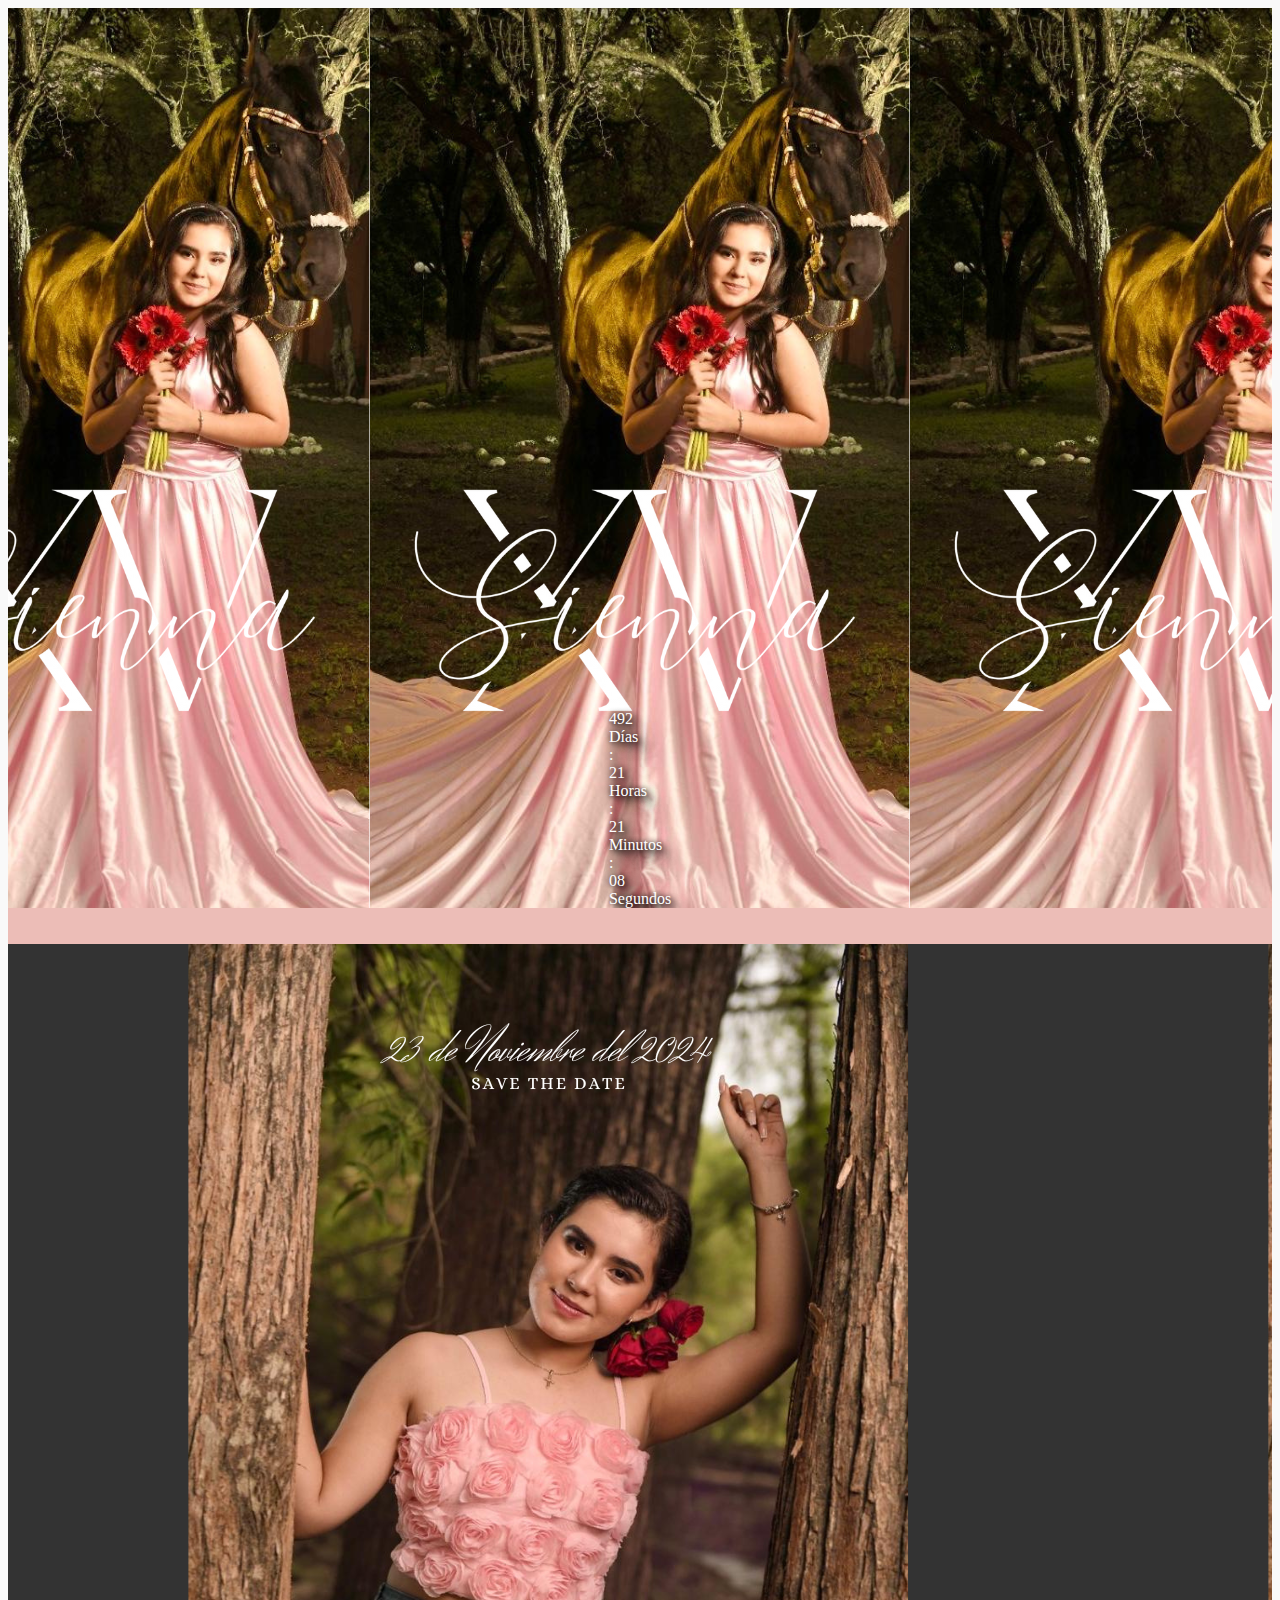
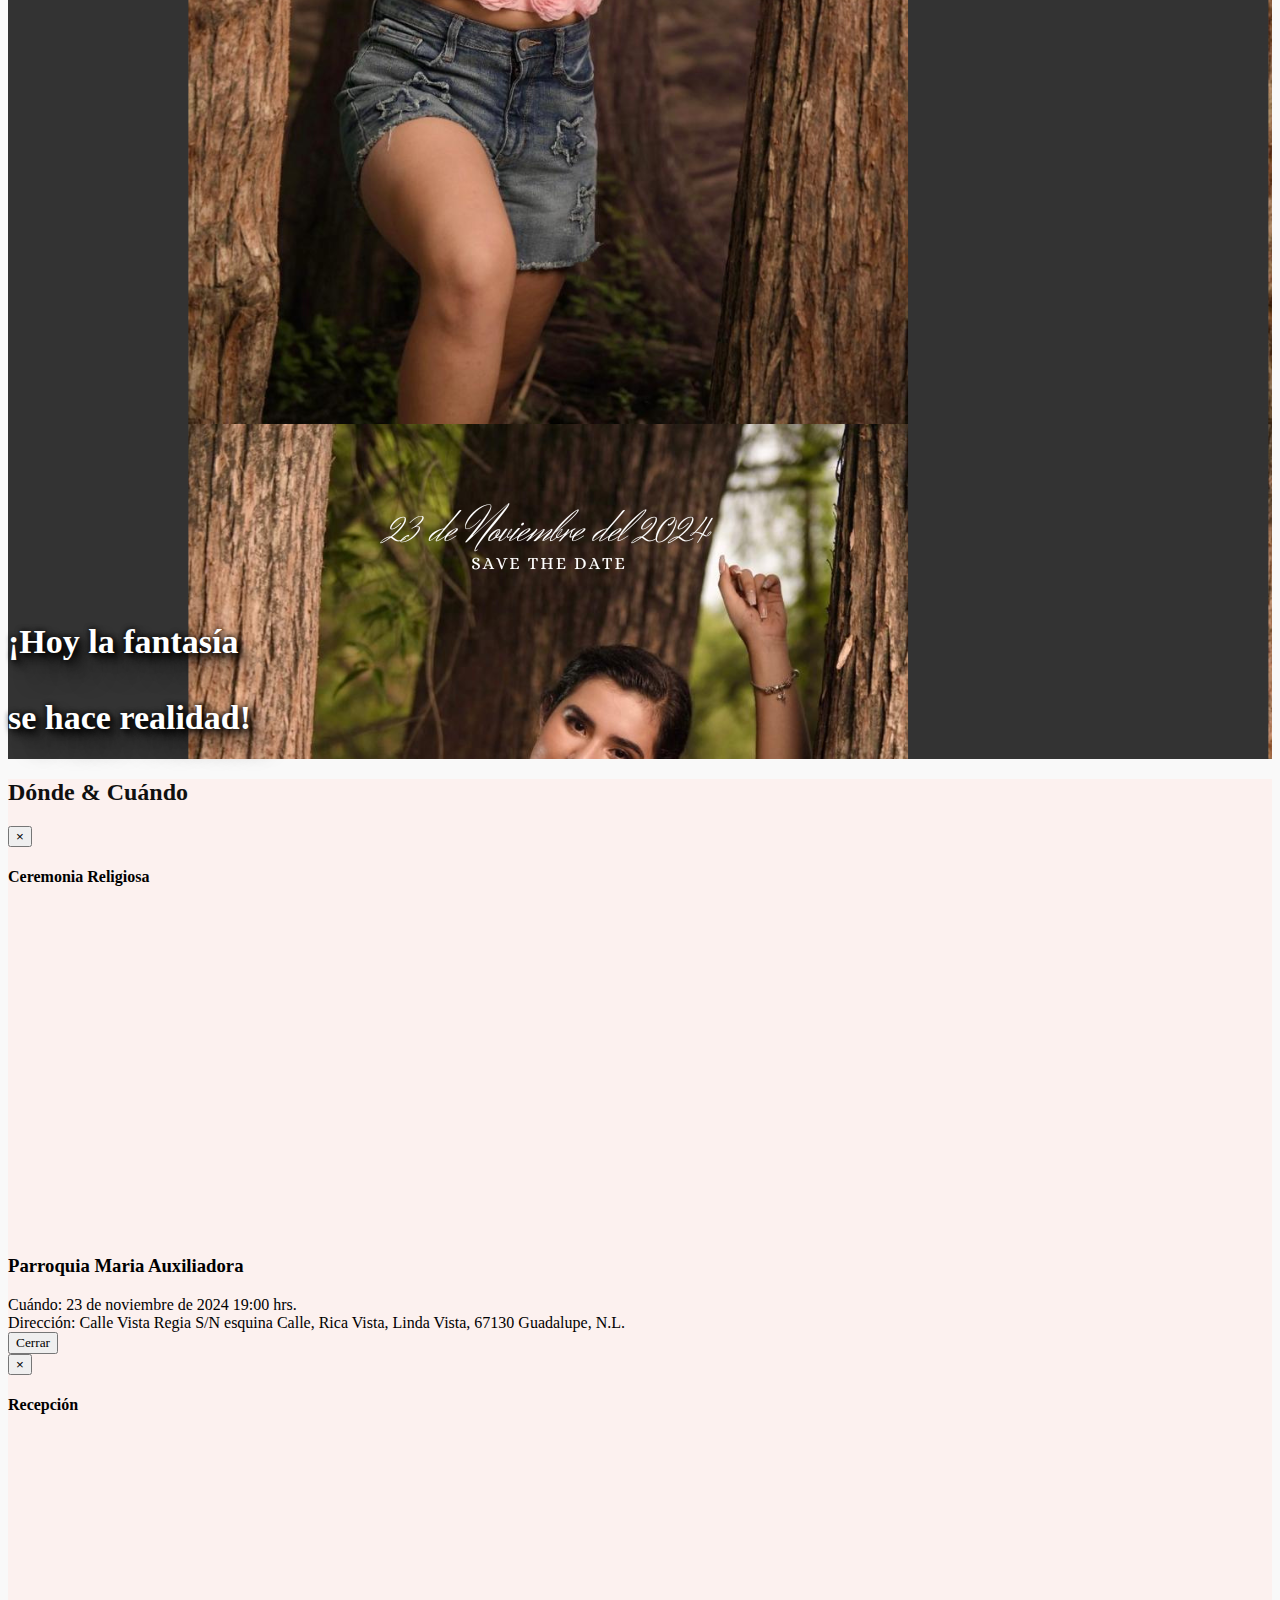
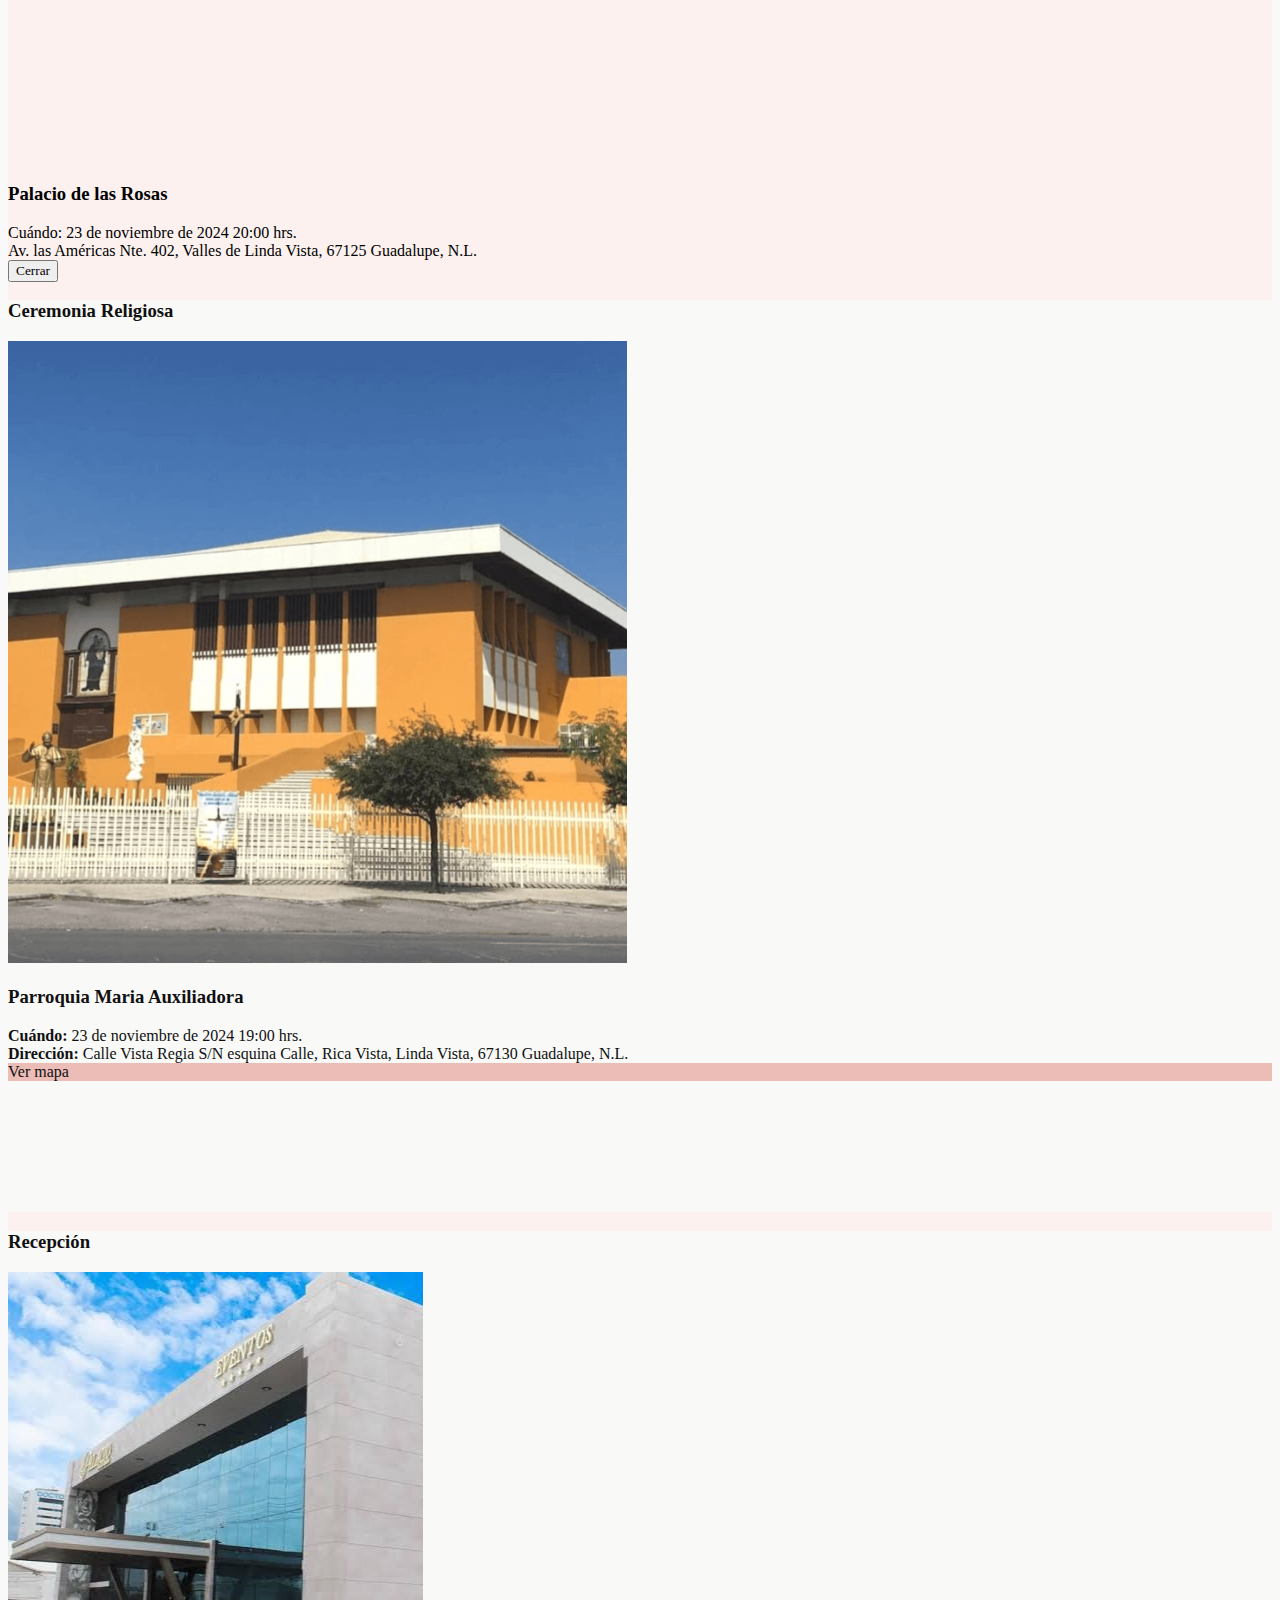
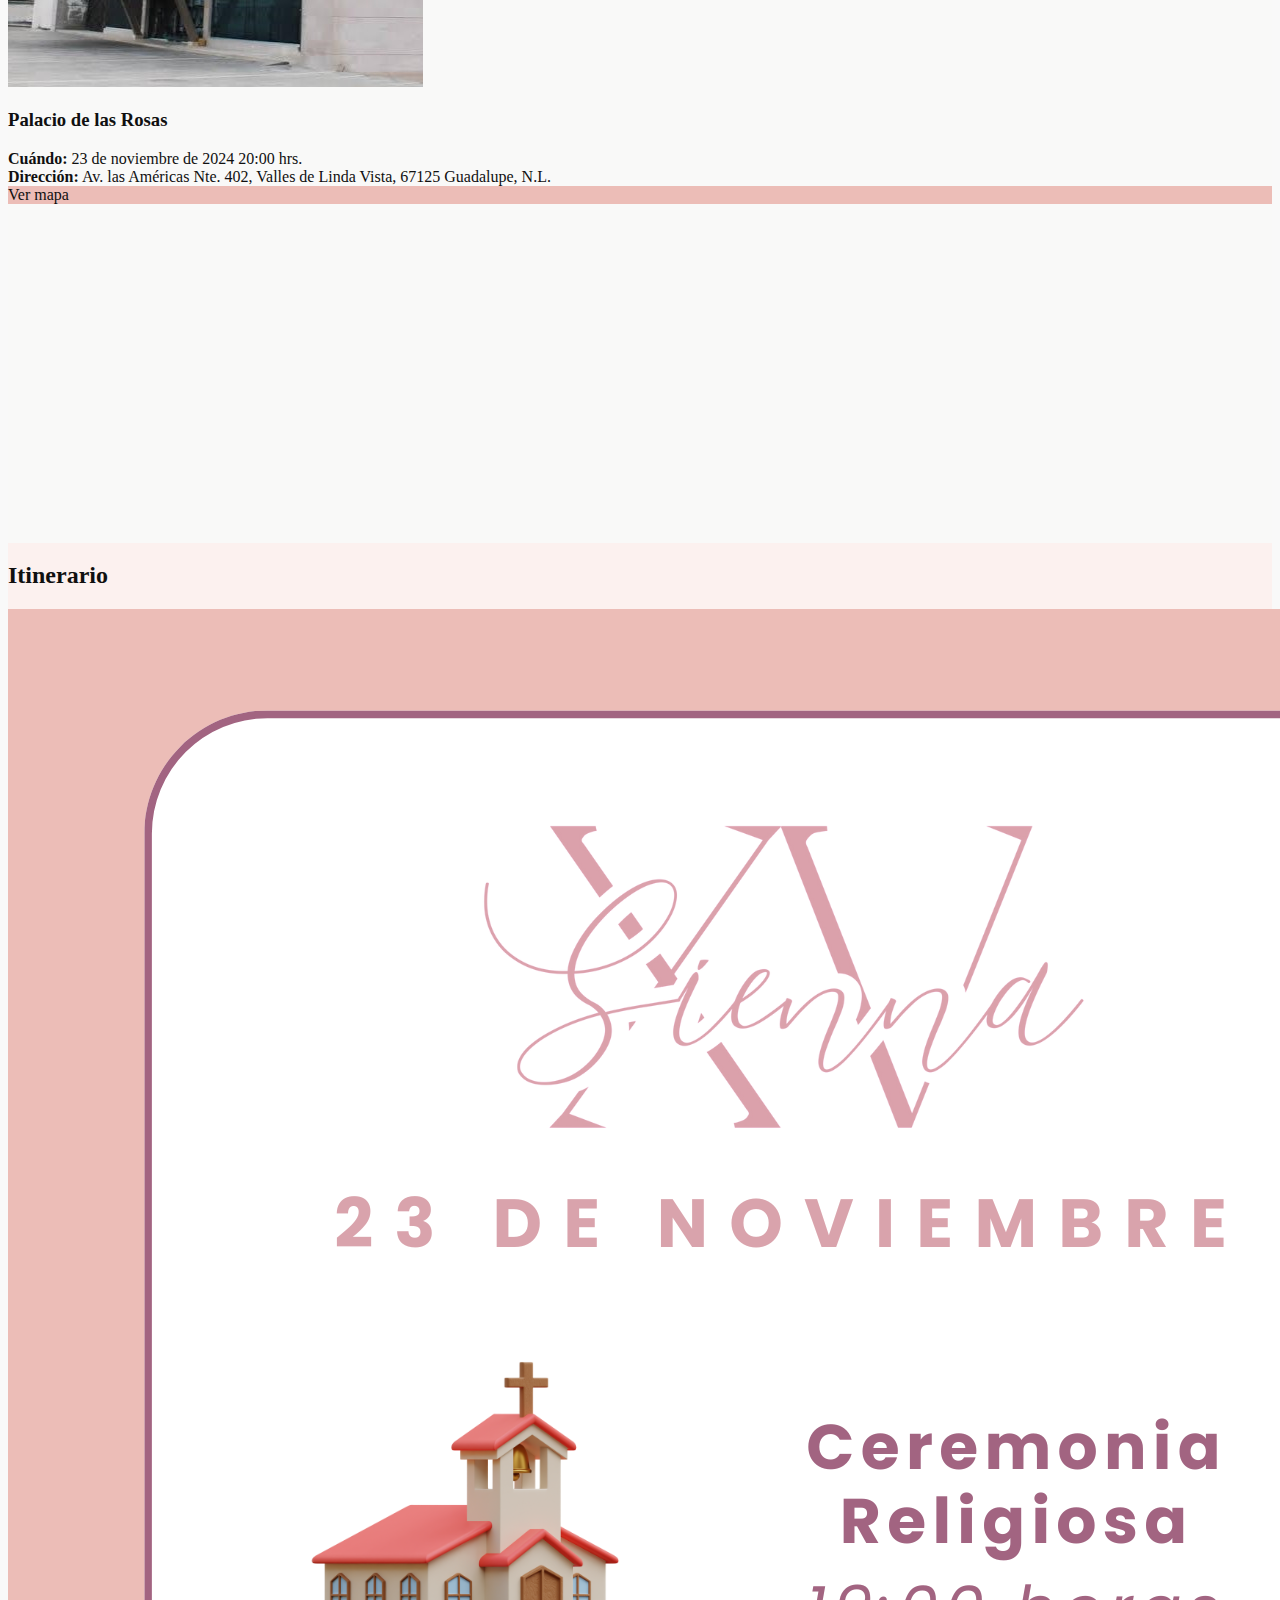
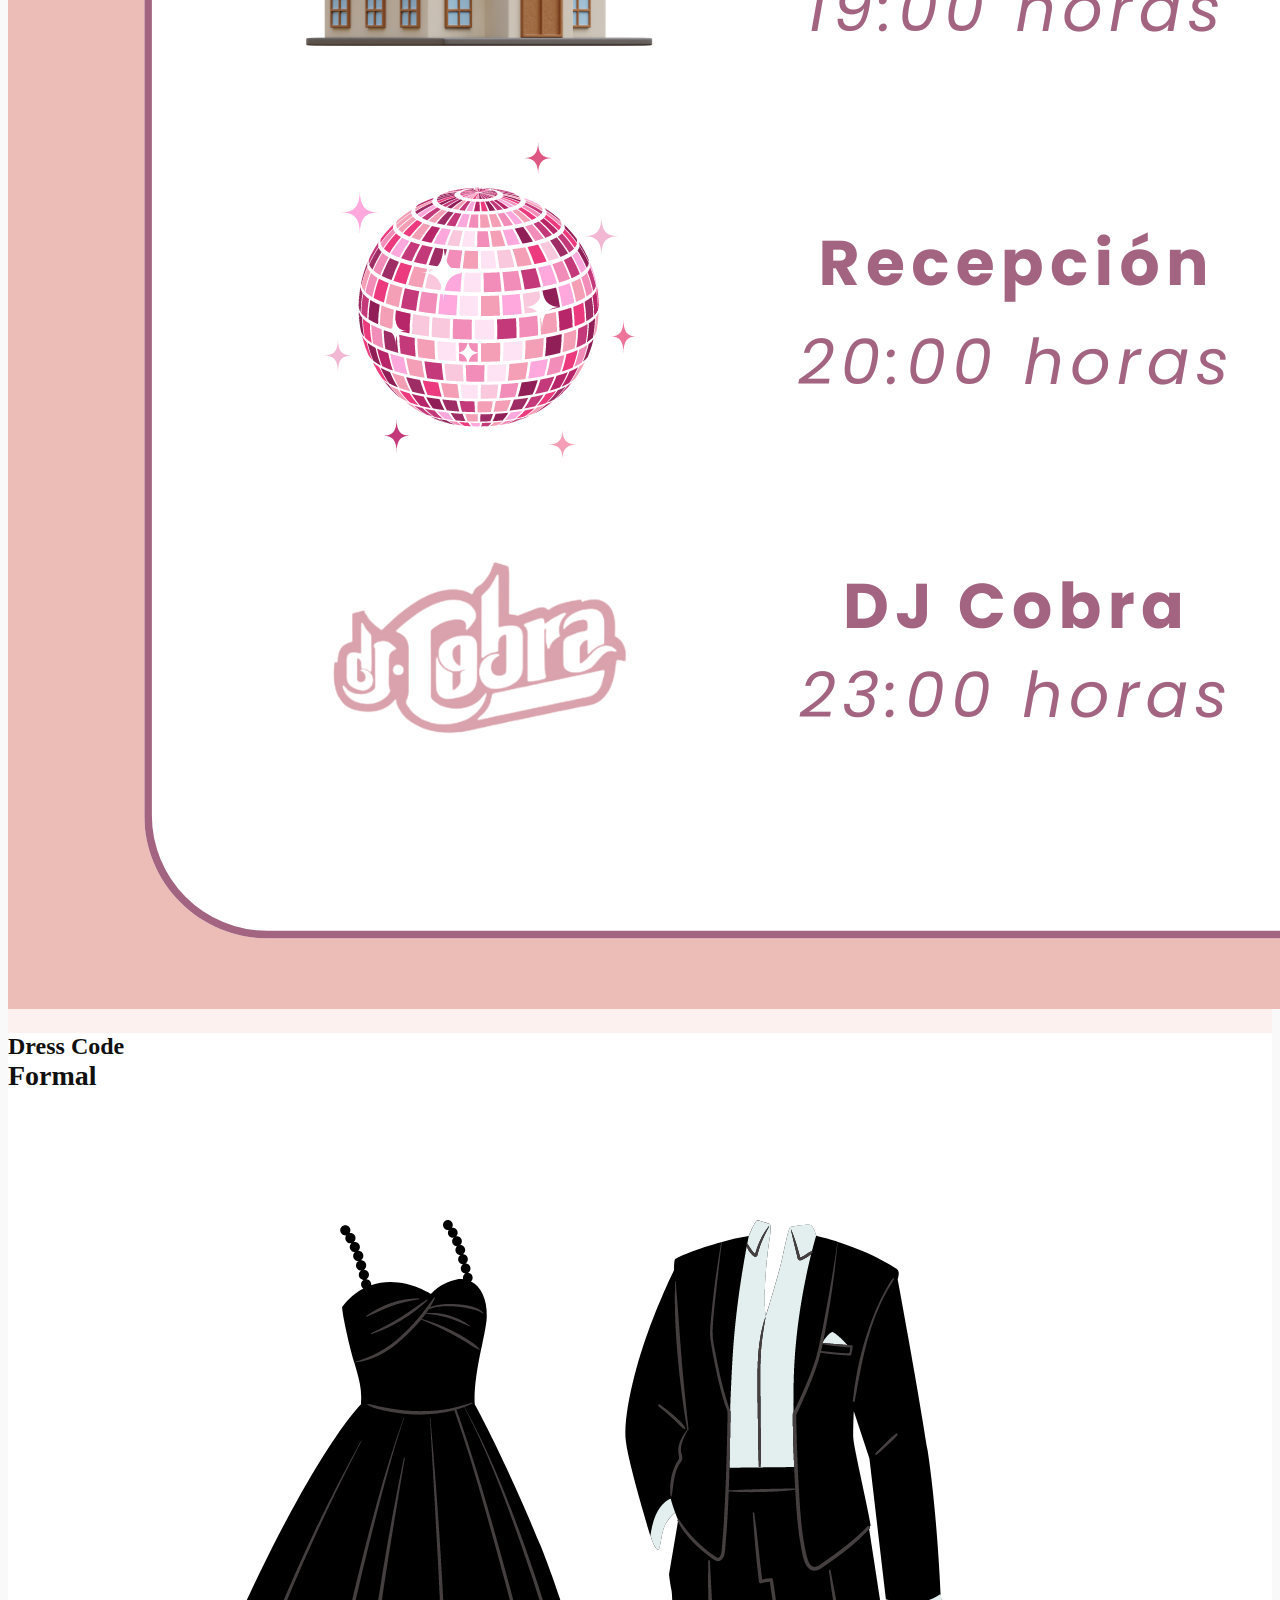
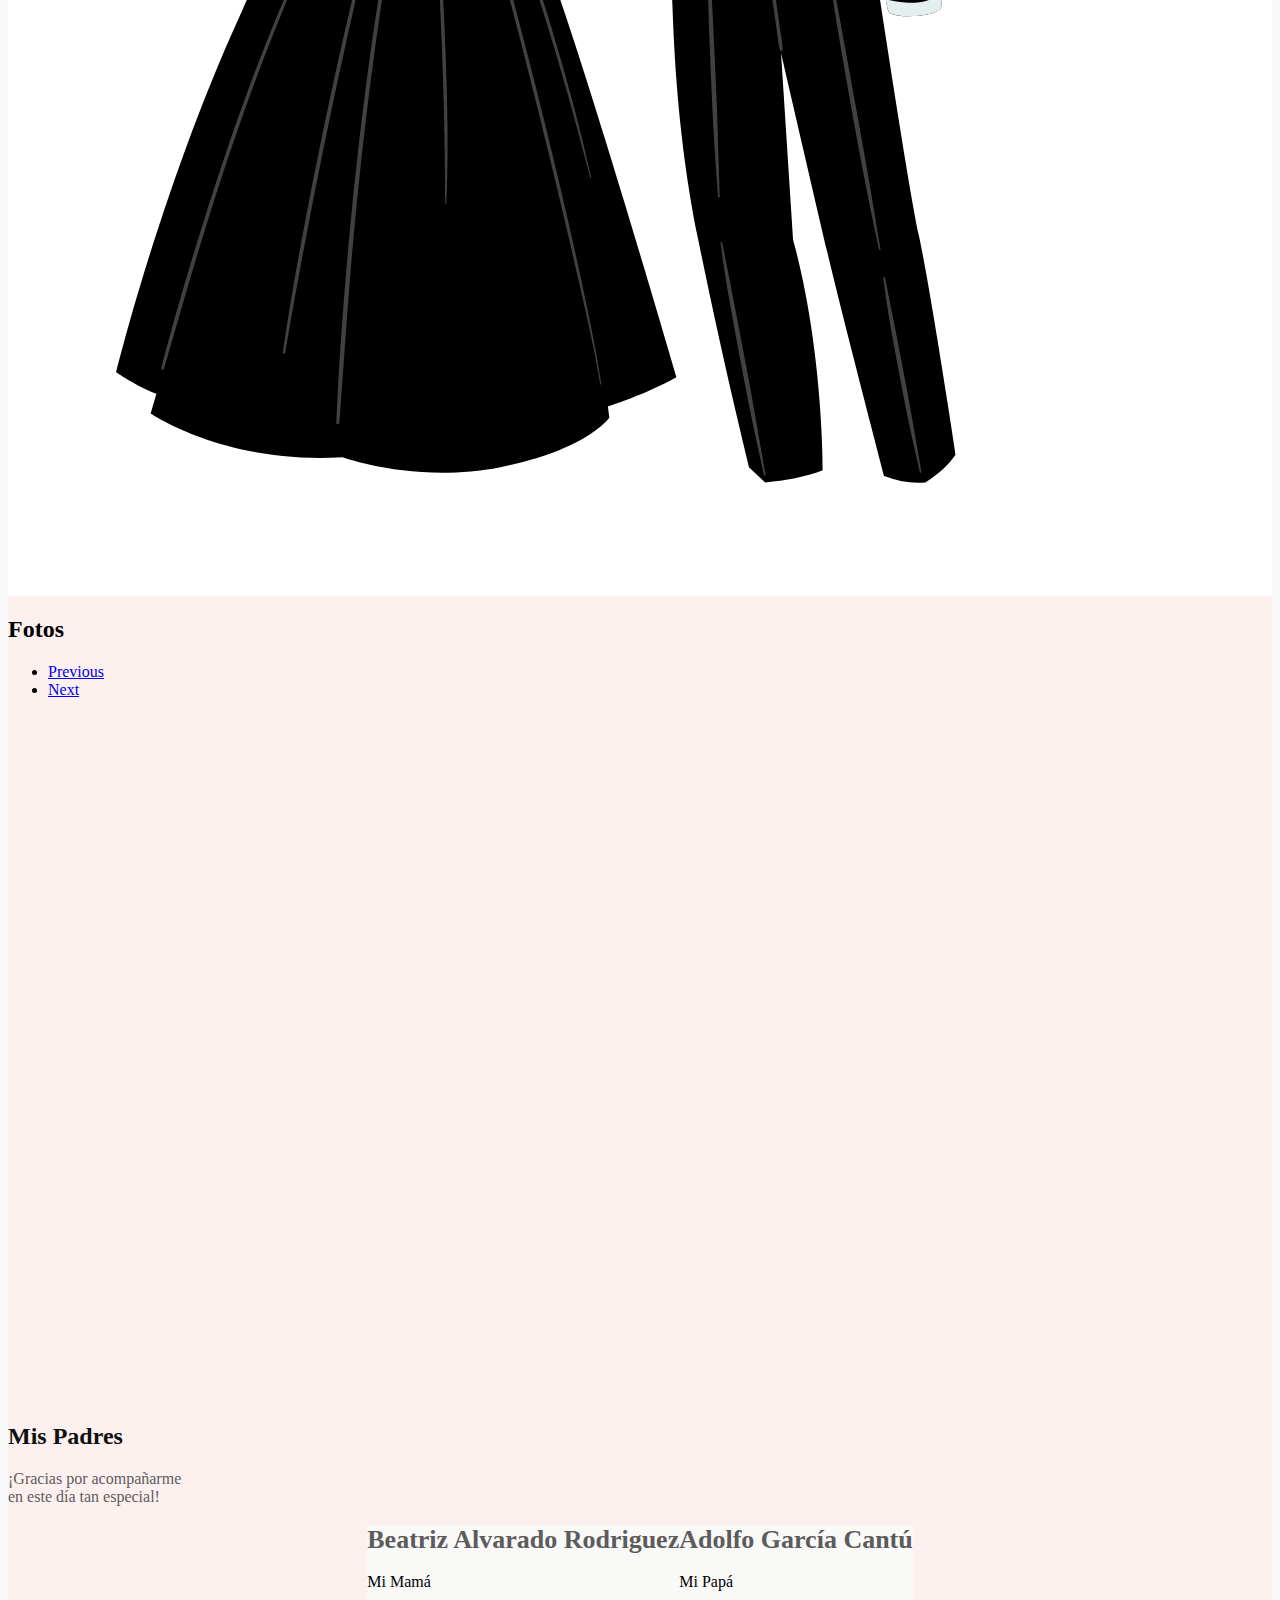
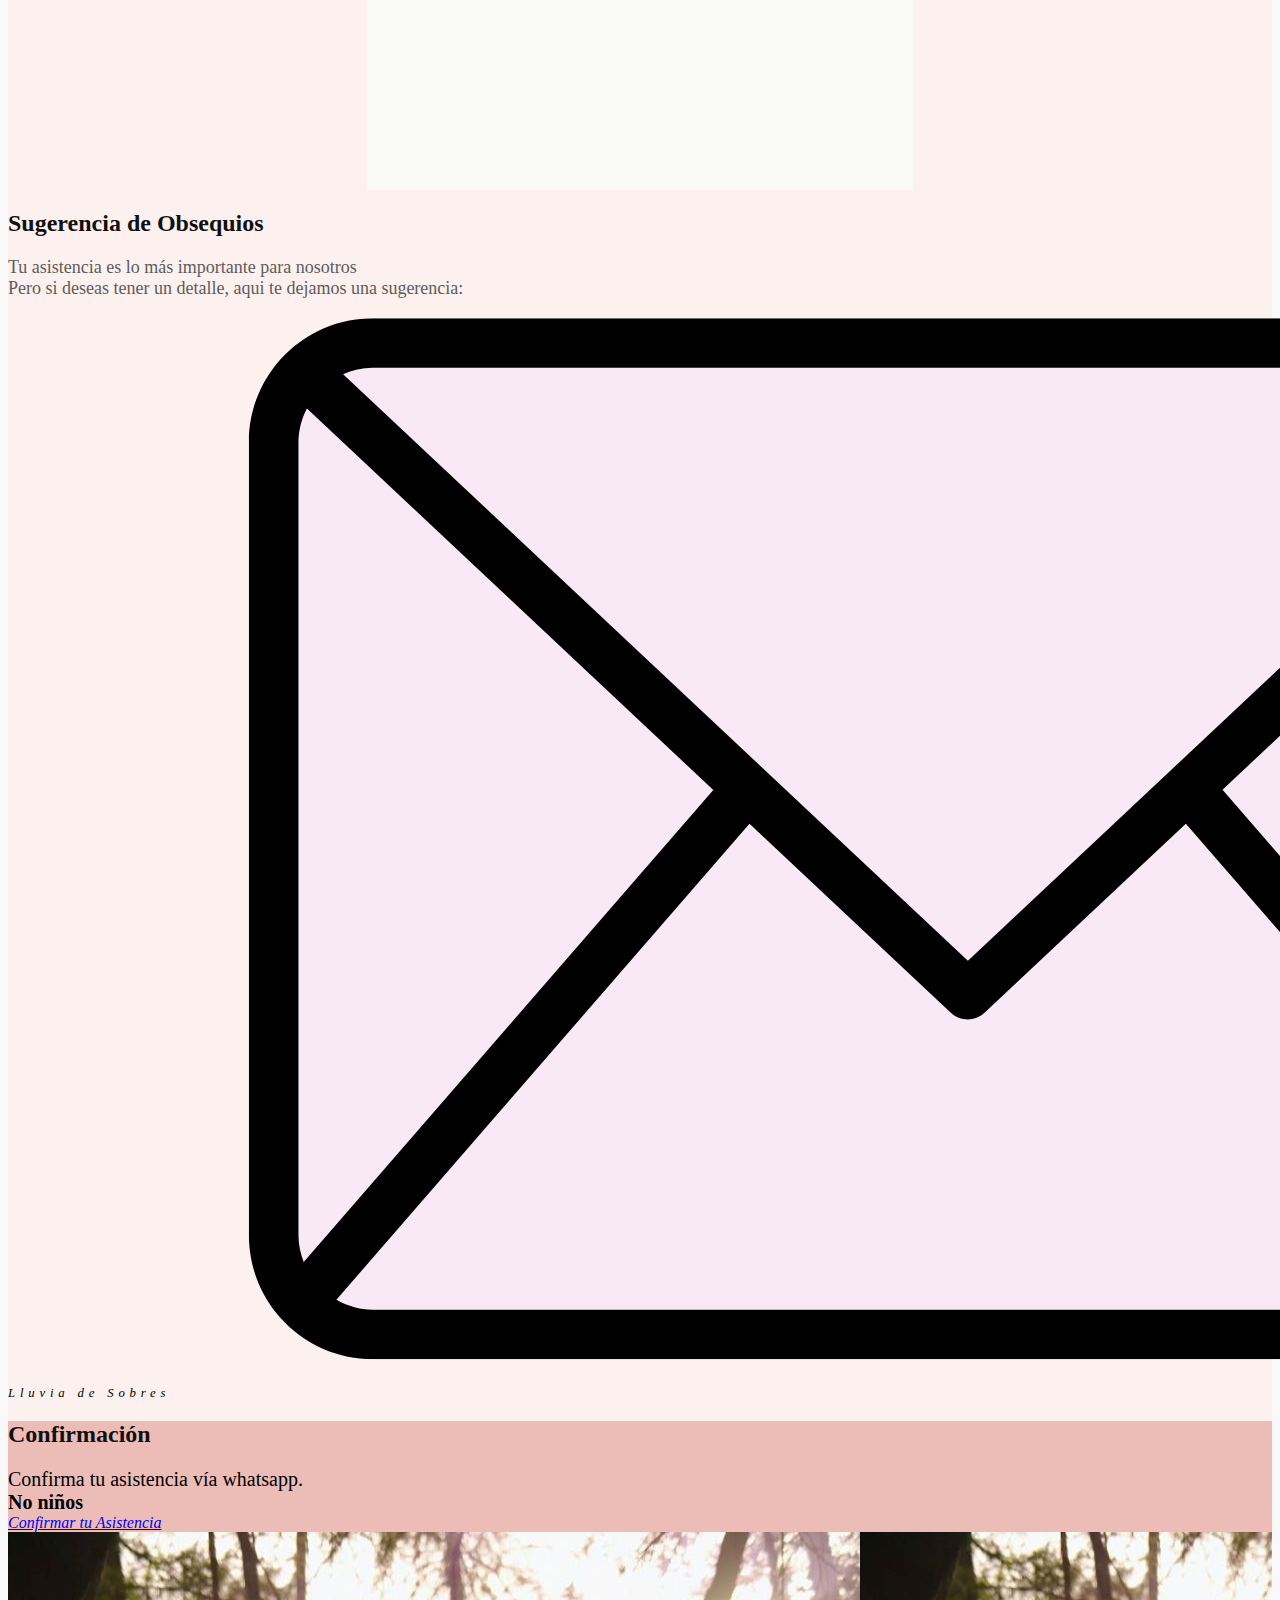
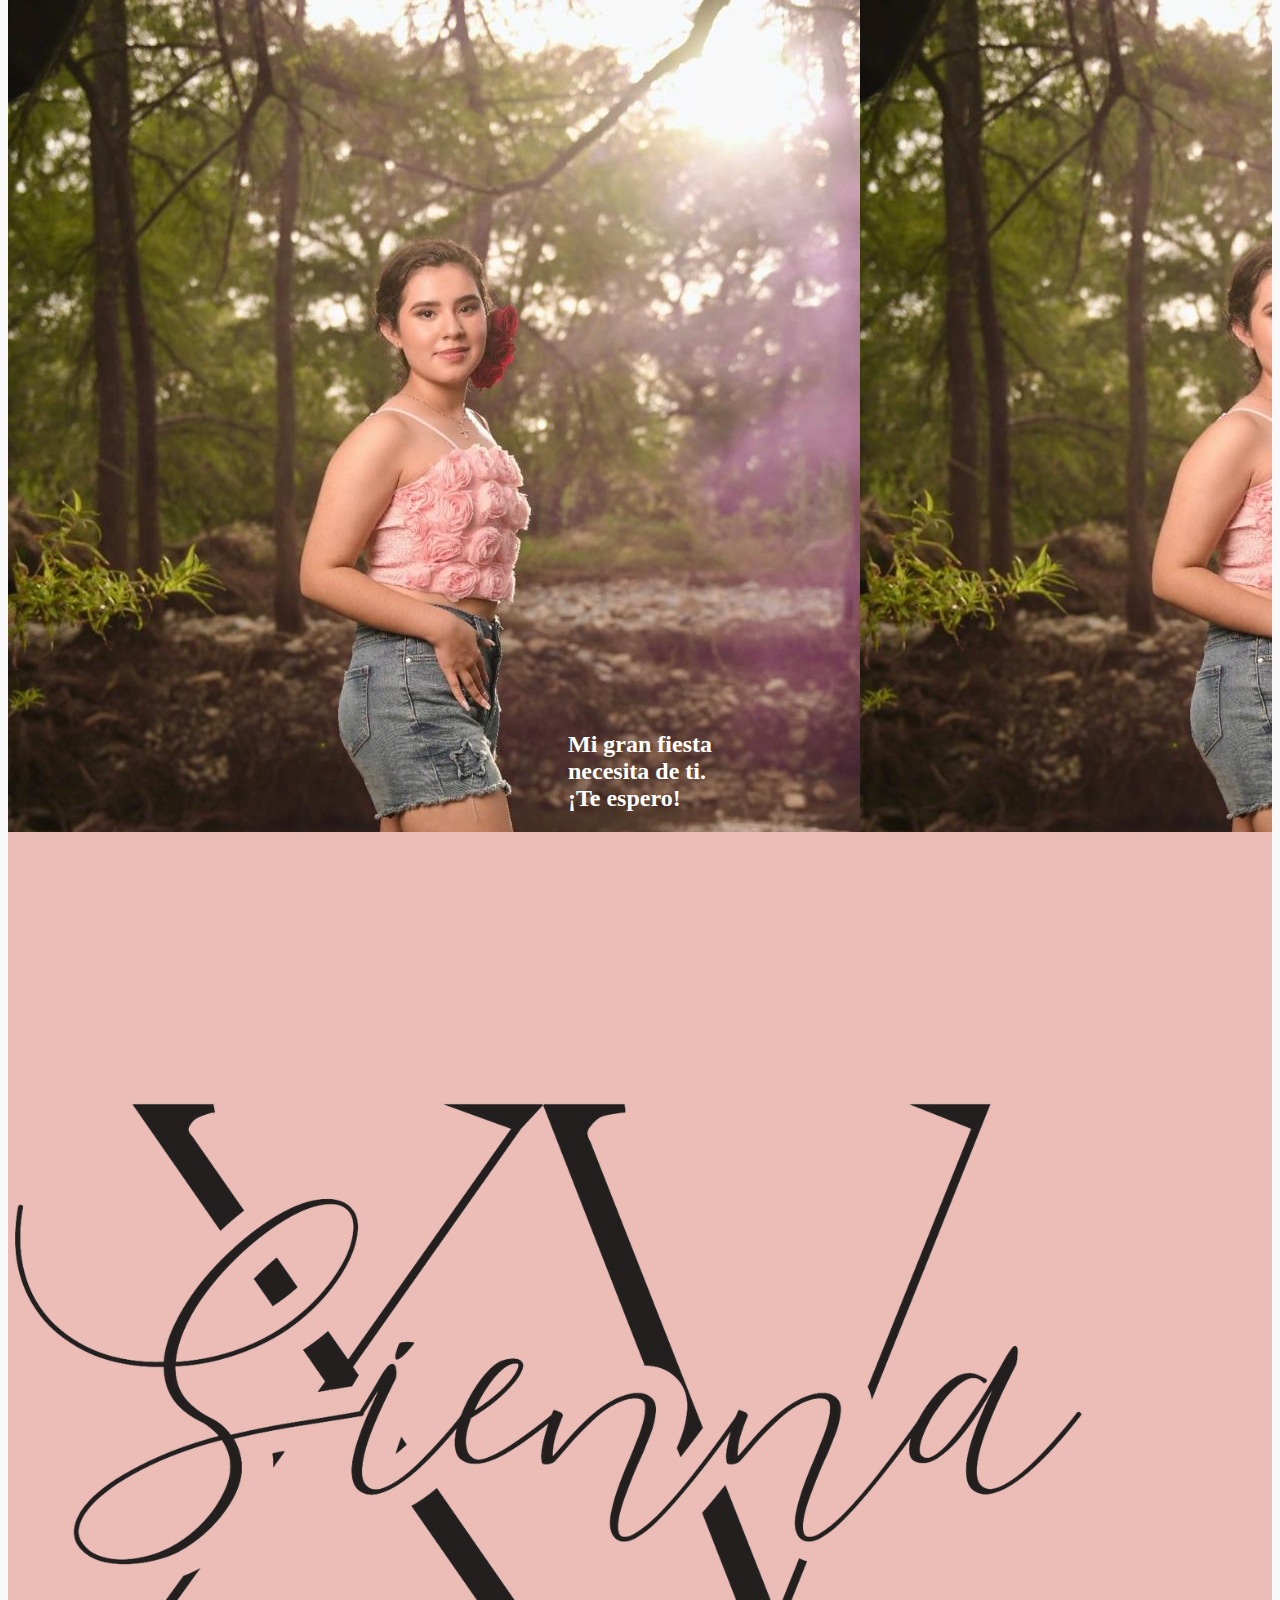
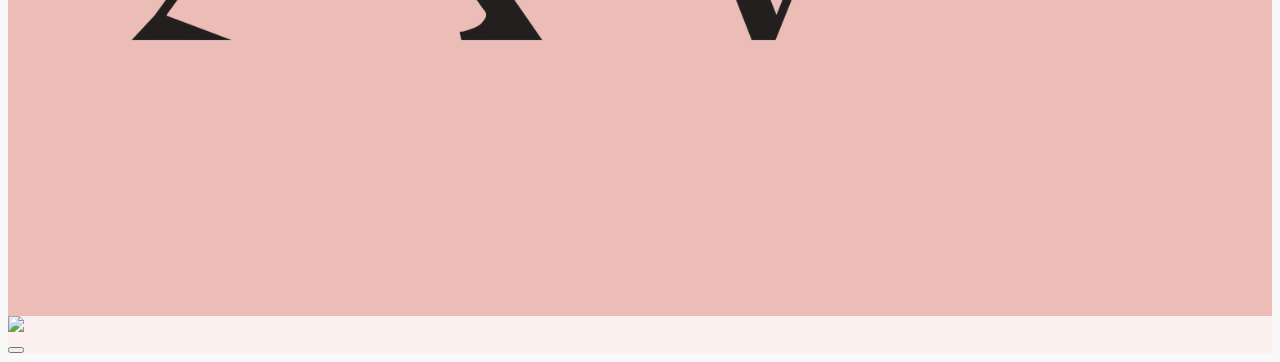
==== commit 7e06df10: "Add files via upload" ====
--- a/Index.html
+++ b/Index.html
@@ -5,8 +5,6 @@
 
 <meta name="viewport" content="width=device-width, initial-scale=1">
 
-<meta name="description" content="Invitaciones para eventos">
-<meta name="author" content="Desarrollado por Gonzalo Nuñez - nunezgonzalo@gmail.com">
 <meta name="slug" content="misxv-sienna-p ">
 <meta property="og:title" content="Mis XV - Sienna">
 <meta property="og:type" content="article">
@@ -255,7 +253,7 @@
 <br><br>
 </div>  
 
-<section id="FRASELARGA" class="container containerCustom background-cover " style="background-color: #333;background-image: url(2.jpg)">
+<section id="FRASELARGA" class="container containerCustom background-cover " style="background-color: #333;background-image: url(2v.png)">
 <div class="row">
 <div class="col-lg-8 col-md-offset-2" style="min-height: 1vh;display: flex; align-items: center;">
 <div class="hash-box">
@@ -401,7 +399,7 @@
 <div class="row dresscode">
 
 <div class="text-center">
-<h2 class="headline letraPrincipal" style="color: #101010 !important;">Dress Code<br><div style="font-size:28px;">Formal</div><div style="font-size:16px;">NO VERDE</divstyle="font-size:28px;"> </h2>
+<h2 class="headline letraPrincipal" style="color: #101010 !important;">Dress Code<br><div style="font-size:28px;">Formal</div><div style="font-size:16px;"></divstyle="font-size:28px;"> </h2>
 <img src="vst.png" alt="480x320" class="img-responsive center-block img-headline-v2">
 <h3 class="wed-text letraSecundaria" style="font-weight: 100;font-size: 16px; color: #101010 !important;"> <span> </span></h3>
 </div>
